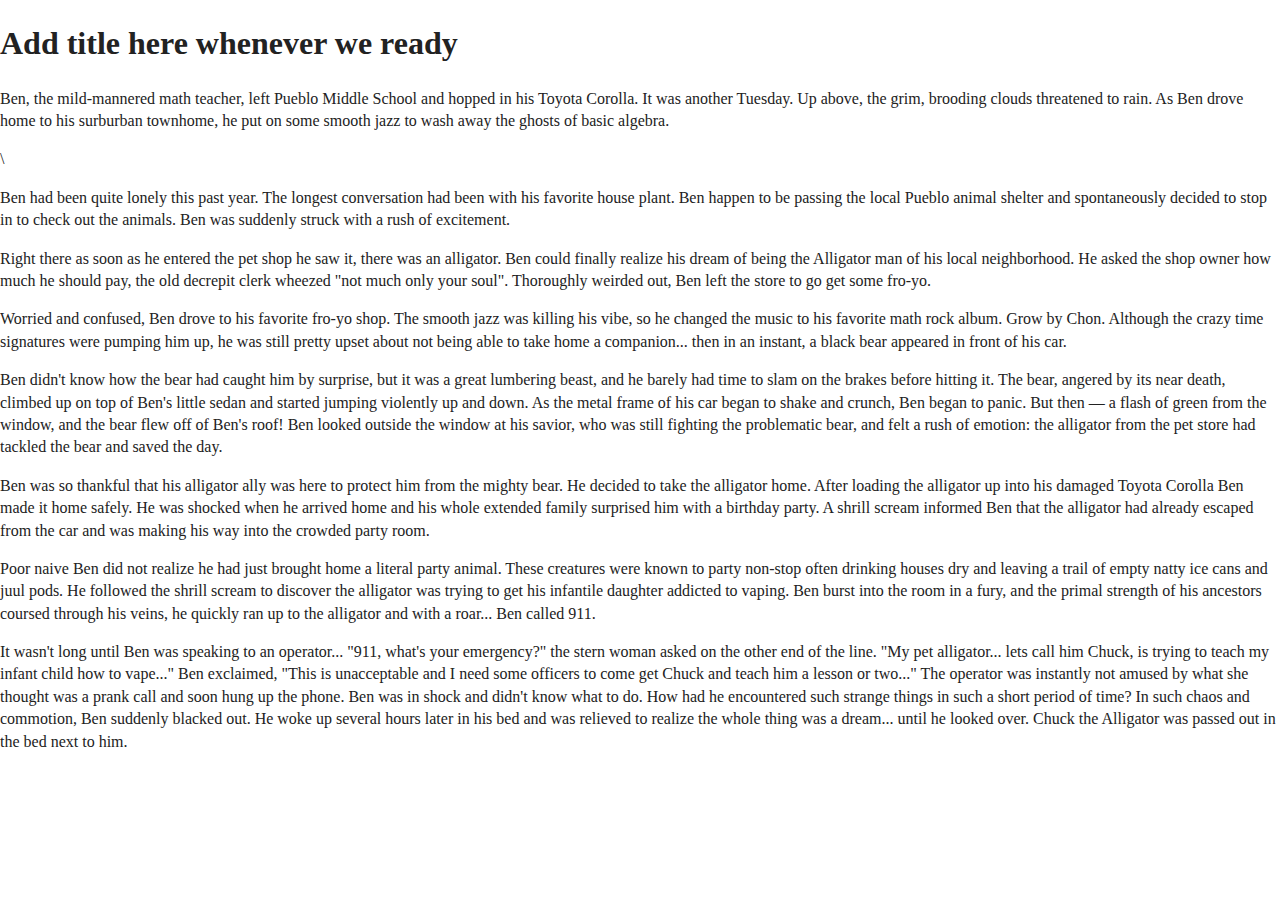
==== index.html @ f04d658f "Megan second paragraph & humans.txt" ====
<!doctype html>
<html class="no-js" lang="">

<head>
  <meta charset="utf-8">
  <meta http-equiv="x-ua-compatible" content="ie=edge">
  <title></title>
  <meta name="description" content="">
  <meta name="viewport" content="width=device-width, initial-scale=1, shrink-to-fit=no">

  <link rel="manifest" href="site.webmanifest">
  <link rel="apple-touch-icon" href="icon.png">
  <!-- Place favicon.ico in the root directory -->

  <link rel="stylesheet" href="css/normalize.css">
  <link rel="stylesheet" href="css/main.css">
</head>

<body>
  <!--[if lte IE 9]>
    <p class="browserupgrade">You are using an <strong>outdated</strong> browser. Please <a href="https://browsehappy.com/">upgrade your browser</a> to improve your experience and security.</p>
  <![endif]-->

  <!-- Add your site or application content here -->
<header>
  <h1>Add title here whenever we ready</h1>
</header>
<main>
  <!-- Nate Paragraph 1 -->
  <p>
    Ben, the mild-mannered math teacher, left Pueblo Middle School and hopped in his Toyota Corolla. It was another Tuesday. Up above, the grim, brooding clouds threatened to rain. As Ben drove home to his surburban townhome, he put on some smooth jazz to wash away the ghosts of basic algebra.
  </p>\
  <!-- Jen Paragraph 1 -->
  <p>
    Ben had been quite lonely this past year. The longest conversation had been with his favorite house plant. Ben happen to be passing the local Pueblo animal shelter and spontaneously decided to stop in to check out the animals. Ben was suddenly struck with a rush of excitement.
  </p>
  <!-- Phil Paragraph 1 -->
  <p>
    Right there as soon as he entered the pet shop he saw it, there was an alligator. Ben could finally realize his dream of being the Alligator man of his local neighborhood. He asked the shop owner how much he should pay, the old decrepit clerk wheezed "not much only your soul". Thoroughly weirded out, Ben left the store to go get some fro-yo.
  </p>
  <!-- Megan Paragraph 1 -->
  <p>
    Worried and confused, Ben drove to his favorite fro-yo shop. The smooth jazz was killing his vibe, so he changed the music to his favorite math rock album. Grow by Chon. Although the crazy time signatures were pumping him up, he was still pretty upset about not being able to take home a companion... then in an instant, a black bear appeared in front of his car.
  </p>
  <!-- Nate Paragraph 2 -->
  <p>
    Ben didn't know how the bear had caught him by surprise, but it was a great lumbering beast, and he barely had time to slam on the brakes before hitting it. The bear, angered by its near death, climbed up on top of Ben's little sedan and started jumping violently up and down. As the metal frame of his car began to shake and crunch, Ben began to panic. But then — a flash of green from the window, and the bear flew off of Ben's roof! Ben looked outside the window at his savior, who was still fighting the problematic bear, and felt a rush of emotion: the alligator from the pet store had tackled the bear and saved the day.
  </p>
  <!-- Jen Paragraph 2 -->
  <p>
    Ben was so thankful that his alligator ally was here to protect him from the mighty bear. He decided to take the alligator home. After loading the alligator up into his damaged Toyota Corolla Ben made it home safely. He was shocked when he arrived home and his whole extended family surprised him with a birthday party. A shrill scream informed Ben that the alligator had already escaped from the car and was making his way into the crowded party room.   
  </p>
  <!-- Phil Paragraph 2 -->
  <p>
    Poor naive Ben did not realize he had just brought home a literal party animal. These creatures were known to party non-stop often drinking houses dry and leaving a trail of empty natty ice cans and juul pods. He followed the shrill scream to discover the alligator was trying to get his infantile daughter addicted to vaping. Ben burst into the room in a fury, and the primal strength of his ancestors coursed through his veins, he quickly ran up to the alligator and with a roar... Ben called 911.
  </p>
  <!-- Megan Paragraph 2 -->
 <p>
   It wasn't long until Ben was speaking to an operator... "911, what's your emergency?" the stern woman asked on the other end of the line. "My pet alligator... lets call him Chuck, is trying to teach my infant child how to vape..." Ben exclaimed, "This is unacceptable and I need some officers to come get Chuck and teach him a lesson or two..." The operator was instantly not amused by what she thought was a prank call and soon hung up the phone. Ben was in shock and didn't know what to do. How had he encountered such strange things in such a short period of time? In such chaos and commotion, Ben suddenly blacked out. He woke up several hours later in his bed and was relieved to realize the whole thing was a dream... until he looked over. Chuck the Alligator was passed out in the bed next to him.
 </p>

</main>
  <script src="js/vendor/modernizr-3.6.0.min.js"></script>
  <script src="https://code.jquery.com/jquery-3.3.1.min.js" integrity="sha256-FgpCb/KJQlLNfOu91ta32o/NMZxltwRo8QtmkMRdAu8=" crossorigin="anonymous"></script>
  <script>window.jQuery || document.write('<script src="js/vendor/jquery-3.3.1.min.js"><\/script>')</script>
  <script src="js/plugins.js"></script>
  <script src="js/main.js"></script>

  <!-- Google Analytics: change UA-XXXXX-Y to be your site's ID. -->
  <script>
    window.ga = function () { ga.q.push(arguments) }; ga.q = []; ga.l = +new Date;
    ga('create', 'UA-XXXXX-Y', 'auto'); ga('send', 'pageview')
  </script>
  <script src="https://www.google-analytics.com/analytics.js" async defer></script>
</body>

</html>
---- css/main.css ----
/*! HTML5 Boilerplate v6.1.0 | MIT License | https://html5boilerplate.com/ */

/*
 * What follows is the result of much research on cross-browser styling.
 * Credit left inline and big thanks to Nicolas Gallagher, Jonathan Neal,
 * Kroc Camen, and the H5BP dev community and team.
 */

/* ==========================================================================
   Base styles: opinionated defaults
   ========================================================================== */

html {
    color: #222;
    font-size: 1em;
    line-height: 1.4;
}

/*
 * Remove text-shadow in selection highlight:
 * https://twitter.com/miketaylr/status/12228805301
 *
 * Vendor-prefixed and regular ::selection selectors cannot be combined:
 * https://stackoverflow.com/a/16982510/7133471
 *
 * Customize the background color to match your design.
 */

::-moz-selection {
    background: #b3d4fc;
    text-shadow: none;
}

::selection {
    background: #b3d4fc;
    text-shadow: none;
}

/*
 * A better looking default horizontal rule
 */

hr {
    display: block;
    height: 1px;
    border: 0;
    border-top: 1px solid #ccc;
    margin: 1em 0;
    padding: 0;
}

/*
 * Remove the gap between audio, canvas, iframes,
 * images, videos and the bottom of their containers:
 * https://github.com/h5bp/html5-boilerplate/issues/440
 */

audio,
canvas,
iframe,
img,
svg,
video {
    vertical-align: middle;
}

/*
 * Remove default fieldset styles.
 */

fieldset {
    border: 0;
    margin: 0;
    padding: 0;
}

/*
 * Allow only vertical resizing of textareas.
 */

textarea {
    resize: vertical;
}

/* ==========================================================================
   Browser Upgrade Prompt
   ========================================================================== */

.browserupgrade {
    margin: 0.2em 0;
    background: #ccc;
    color: #000;
    padding: 0.2em 0;
}

/* ==========================================================================
   Author's custom styles
   ========================================================================== */

















/* ==========================================================================
   Helper classes
   ========================================================================== */

/*
 * Hide visually and from screen readers
 */

.hidden {
    display: none !important;
}

/*
 * Hide only visually, but have it available for screen readers:
 * https://snook.ca/archives/html_and_css/hiding-content-for-accessibility
 *
 * 1. For long content, line feeds are not interpreted as spaces and small width
 *    causes content to wrap 1 word per line:
 *    https://medium.com/@jessebeach/beware-smushed-off-screen-accessible-text-5952a4c2cbfe
 */

.visuallyhidden {
    border: 0;
    clip: rect(0 0 0 0);
    height: 1px;
    margin: -1px;
    overflow: hidden;
    padding: 0;
    position: absolute;
    width: 1px;
    white-space: nowrap; /* 1 */
}

/*
 * Extends the .visuallyhidden class to allow the element
 * to be focusable when navigated to via the keyboard:
 * https://www.drupal.org/node/897638
 */

.visuallyhidden.focusable:active,
.visuallyhidden.focusable:focus {
    clip: auto;
    height: auto;
    margin: 0;
    overflow: visible;
    position: static;
    width: auto;
    white-space: inherit;
}

/*
 * Hide visually and from screen readers, but maintain layout
 */

.invisible {
    visibility: hidden;
}

/*
 * Clearfix: contain floats
 *
 * For modern browsers
 * 1. The space content is one way to avoid an Opera bug when the
 *    `contenteditable` attribute is included anywhere else in the document.
 *    Otherwise it causes space to appear at the top and bottom of elements
 *    that receive the `clearfix` class.
 * 2. The use of `table` rather than `block` is only necessary if using
 *    `:before` to contain the top-margins of child elements.
 */

.clearfix:before,
.clearfix:after {
    content: " "; /* 1 */
    display: table; /* 2 */
}

.clearfix:after {
    clear: both;
}

/* ==========================================================================
   EXAMPLE Media Queries for Responsive Design.
   These examples override the primary ('mobile first') styles.
   Modify as content requires.
   ========================================================================== */

@media only screen and (min-width: 35em) {
    /* Style adjustments for viewports that meet the condition */
}

@media print,
       (-webkit-min-device-pixel-ratio: 1.25),
       (min-resolution: 1.25dppx),
       (min-resolution: 120dpi) {
    /* Style adjustments for high resolution devices */
}

/* ==========================================================================
   Print styles.
   Inlined to avoid the additional HTTP request:
   https://www.phpied.com/delay-loading-your-print-css/
   ========================================================================== */

@media print {
    *,
    *:before,
    *:after {
        background: transparent !important;
        color: #000 !important; /* Black prints faster */
        -webkit-box-shadow: none !important;
        box-shadow: none !important;
        text-shadow: none !important;
    }

    a,
    a:visited {
        text-decoration: underline;
    }

    a[href]:after {
        content: " (" attr(href) ")";
    }

    abbr[title]:after {
        content: " (" attr(title) ")";
    }

    /*
     * Don't show links that are fragment identifiers,
     * or use the `javascript:` pseudo protocol
     */

    a[href^="#"]:after,
    a[href^="javascript:"]:after {
        content: "";
    }

    pre {
        white-space: pre-wrap !important;
    }
    pre,
    blockquote {
        border: 1px solid #999;
        page-break-inside: avoid;
    }

    /*
     * Printing Tables:
     * http://css-discuss.incutio.com/wiki/Printing_Tables
     */

    thead {
        display: table-header-group;
    }

    tr,
    img {
        page-break-inside: avoid;
    }

    p,
    h2,
    h3 {
        orphans: 3;
        widows: 3;
    }

    h2,
    h3 {
        page-break-after: avoid;
    }
}
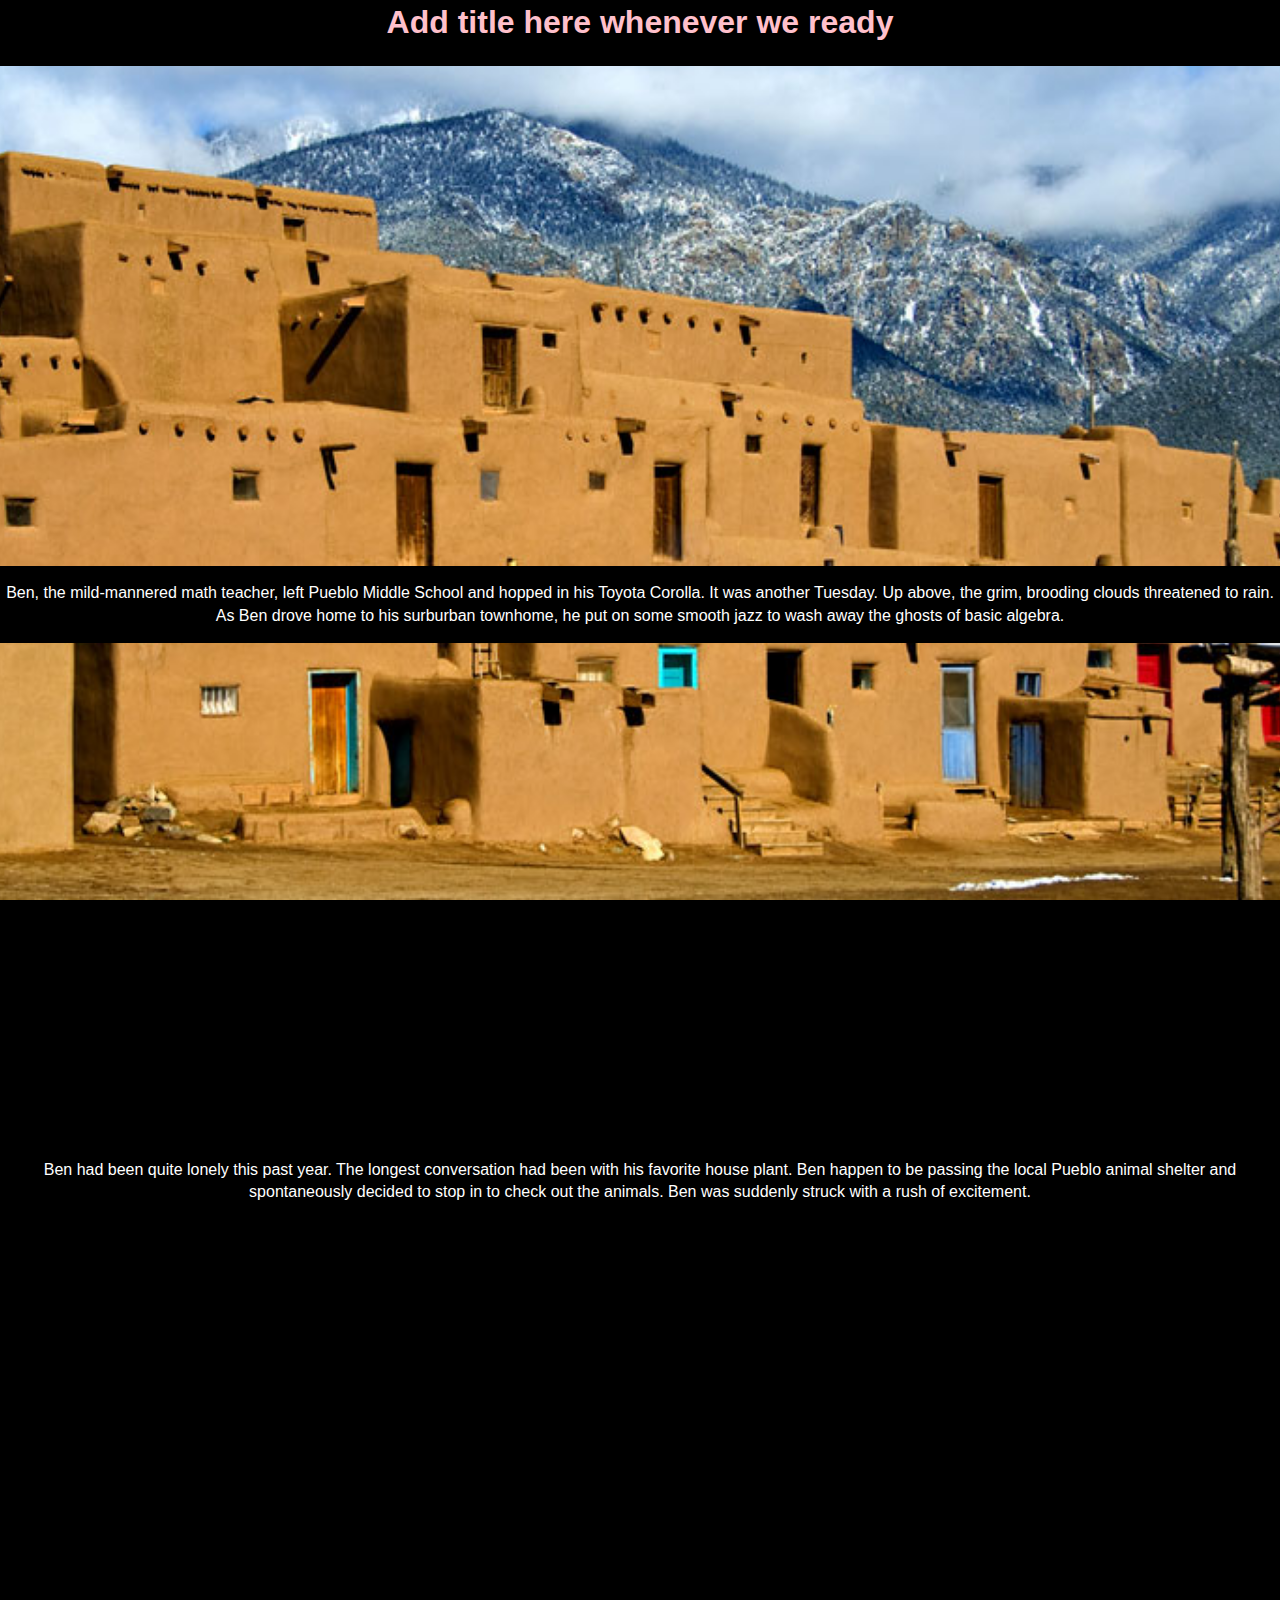
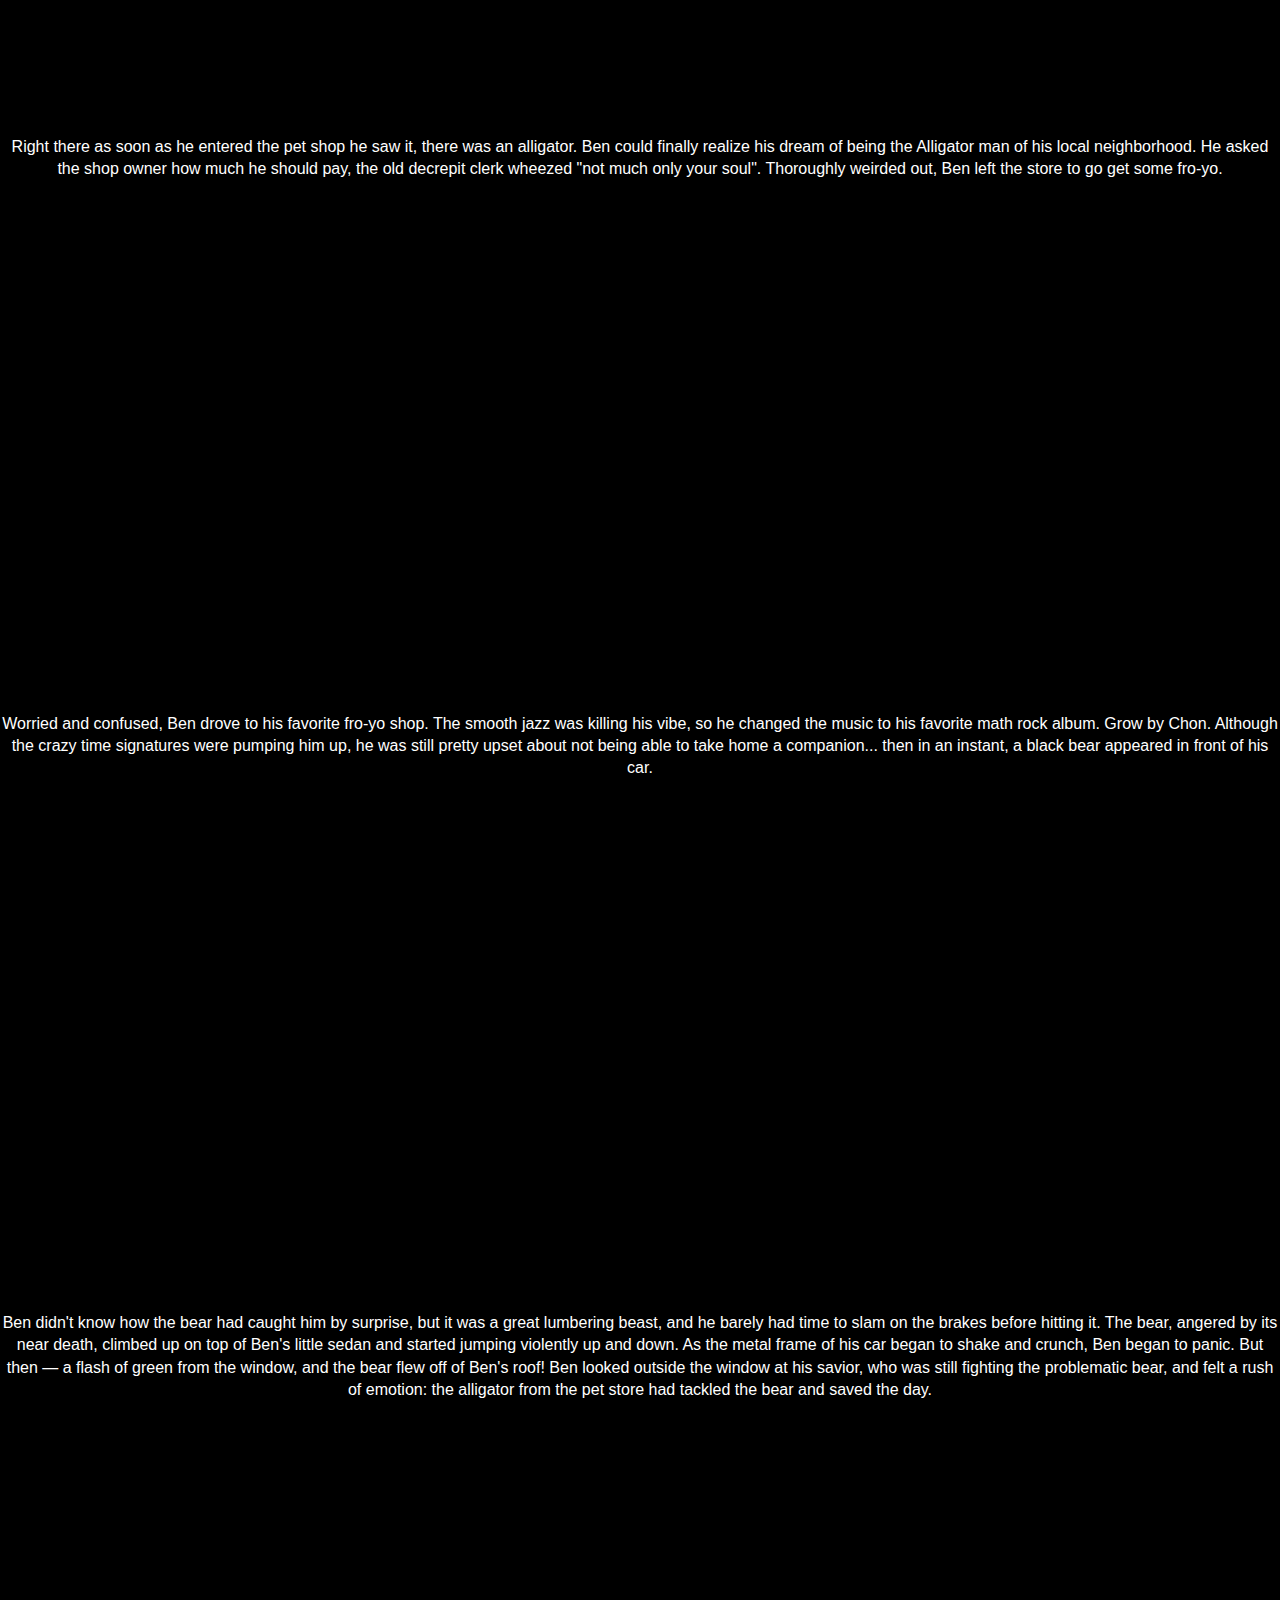
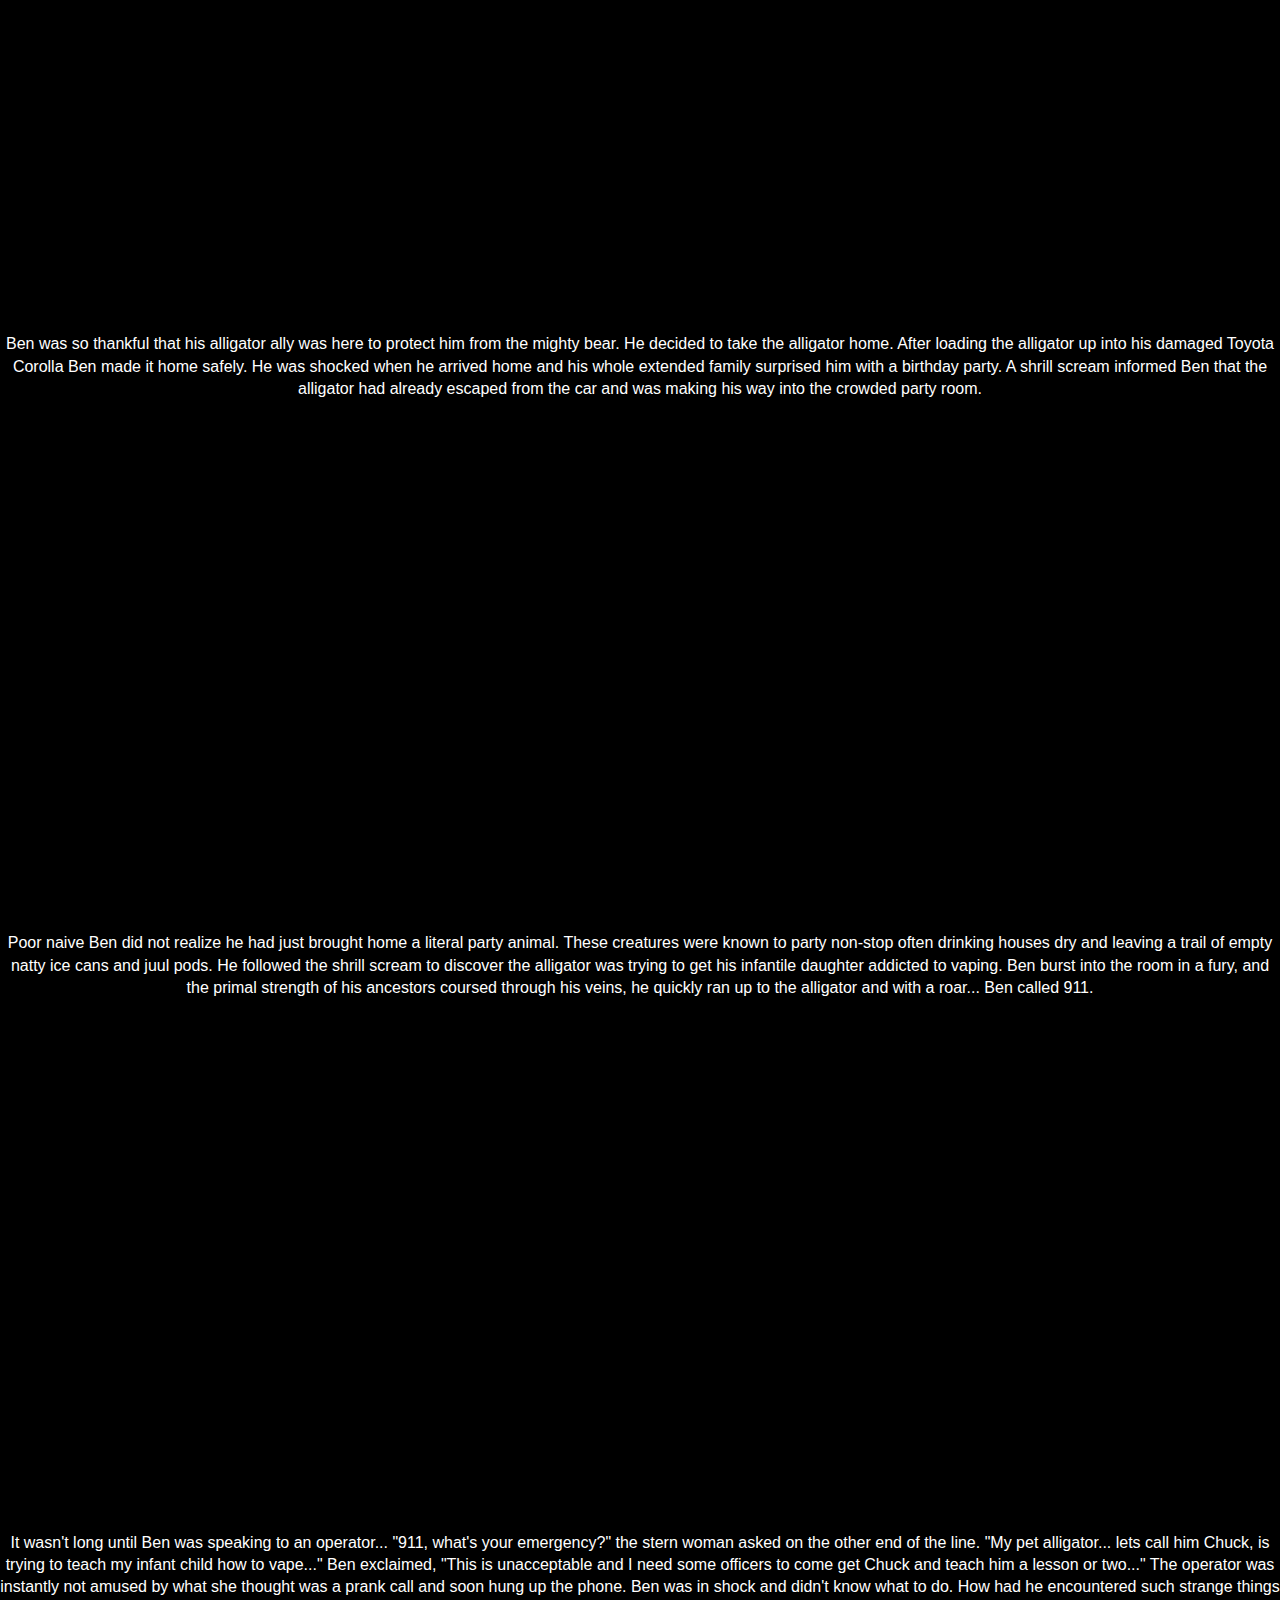
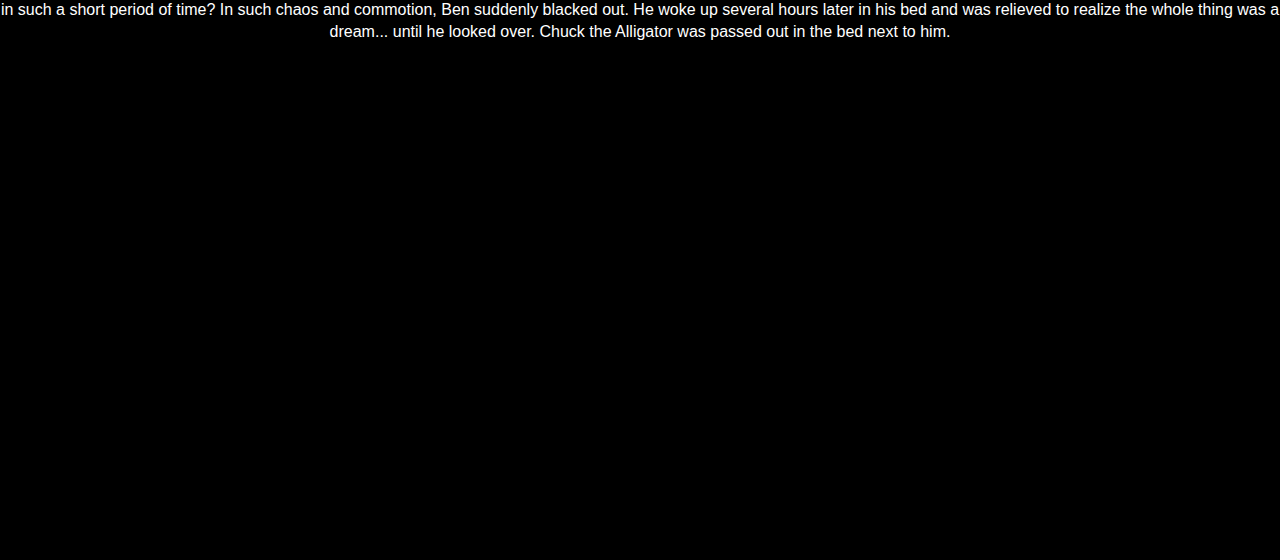
==== commit 589501c8: "Add CSS and Parallax" ====
--- a/index.html
+++ b/index.html
@@ -12,8 +12,11 @@
   <link rel="apple-touch-icon" href="icon.png">
   <!-- Place favicon.ico in the root directory -->
 
+<!-- style sheets -->
   <link rel="stylesheet" href="css/normalize.css">
   <link rel="stylesheet" href="css/main.css">
+  <link rel="stylesheet" href="css/mainstyle.css">
+
 </head>
 
 <body>
@@ -23,41 +26,59 @@
 
   <!-- Add your site or application content here -->
 <header>
-  <h1>Add title here whenever we ready</h1>
+  <h1 id= "title">Add title here whenever we ready</h1>
 </header>
 <main>
+  <section class= "parallax" id="parallax1"></section>
+
   <!-- Nate Paragraph 1 -->
   <p>
     Ben, the mild-mannered math teacher, left Pueblo Middle School and hopped in his Toyota Corolla. It was another Tuesday. Up above, the grim, brooding clouds threatened to rain. As Ben drove home to his surburban townhome, he put on some smooth jazz to wash away the ghosts of basic algebra.
-  </p>\
+  </p>
+  <section class= "parallax" id="parallax2"></section>
+
   <!-- Jen Paragraph 1 -->
   <p>
     Ben had been quite lonely this past year. The longest conversation had been with his favorite house plant. Ben happen to be passing the local Pueblo animal shelter and spontaneously decided to stop in to check out the animals. Ben was suddenly struck with a rush of excitement.
   </p>
+  <section class= "parallax" id="parallax3"></section>
+
   <!-- Phil Paragraph 1 -->
   <p>
     Right there as soon as he entered the pet shop he saw it, there was an alligator. Ben could finally realize his dream of being the Alligator man of his local neighborhood. He asked the shop owner how much he should pay, the old decrepit clerk wheezed "not much only your soul". Thoroughly weirded out, Ben left the store to go get some fro-yo.
   </p>
+  <section class= "parallax" id="parallax4"></section>
+
   <!-- Megan Paragraph 1 -->
   <p>
     Worried and confused, Ben drove to his favorite fro-yo shop. The smooth jazz was killing his vibe, so he changed the music to his favorite math rock album. Grow by Chon. Although the crazy time signatures were pumping him up, he was still pretty upset about not being able to take home a companion... then in an instant, a black bear appeared in front of his car.
   </p>
+  <section class= "parallax" id="parallax5"></section>
+
   <!-- Nate Paragraph 2 -->
   <p>
     Ben didn't know how the bear had caught him by surprise, but it was a great lumbering beast, and he barely had time to slam on the brakes before hitting it. The bear, angered by its near death, climbed up on top of Ben's little sedan and started jumping violently up and down. As the metal frame of his car began to shake and crunch, Ben began to panic. But then — a flash of green from the window, and the bear flew off of Ben's roof! Ben looked outside the window at his savior, who was still fighting the problematic bear, and felt a rush of emotion: the alligator from the pet store had tackled the bear and saved the day.
   </p>
+  <section class= "parallax" id="parallax6"></section>
+
   <!-- Jen Paragraph 2 -->
   <p>
     Ben was so thankful that his alligator ally was here to protect him from the mighty bear. He decided to take the alligator home. After loading the alligator up into his damaged Toyota Corolla Ben made it home safely. He was shocked when he arrived home and his whole extended family surprised him with a birthday party. A shrill scream informed Ben that the alligator had already escaped from the car and was making his way into the crowded party room.   
   </p>
+  <section class= "parallax" id="parallax7"></section>
+
   <!-- Phil Paragraph 2 -->
   <p>
     Poor naive Ben did not realize he had just brought home a literal party animal. These creatures were known to party non-stop often drinking houses dry and leaving a trail of empty natty ice cans and juul pods. He followed the shrill scream to discover the alligator was trying to get his infantile daughter addicted to vaping. Ben burst into the room in a fury, and the primal strength of his ancestors coursed through his veins, he quickly ran up to the alligator and with a roar... Ben called 911.
   </p>
-  <!-- Megan Paragraph 2 -->
+  <section class= "parallax" id="parallax8"></section>
+
+    <!-- Megan Paragraph 2 -->
  <p>
    It wasn't long until Ben was speaking to an operator... "911, what's your emergency?" the stern woman asked on the other end of the line. "My pet alligator... lets call him Chuck, is trying to teach my infant child how to vape..." Ben exclaimed, "This is unacceptable and I need some officers to come get Chuck and teach him a lesson or two..." The operator was instantly not amused by what she thought was a prank call and soon hung up the phone. Ben was in shock and didn't know what to do. How had he encountered such strange things in such a short period of time? In such chaos and commotion, Ben suddenly blacked out. He woke up several hours later in his bed and was relieved to realize the whole thing was a dream... until he looked over. Chuck the Alligator was passed out in the bed next to him.
  </p>
+  <section class= "parallax" id="parallax9"></section>
+
 
 </main>
   <script src="js/vendor/modernizr-3.6.0.min.js"></script>
--- a/css/mainstyle.css
+++ b/css/mainstyle.css
@@ -0,0 +1,69 @@
+body{ 
+background:black;
+color:white; 
+font-family: arial;
+}
+
+p{
+	text-align: center;
+}
+
+#title{
+	margin-top: 0%;
+	text-align: center;
+	color: pink;
+	font-family: arial;
+}
+.parallax{
+	background-attachment:fixed;
+	background-position: center;
+    background-repeat: no-repeat;
+    background-size: cover;
+    height: 500px; 
+
+}
+
+#parallax1{
+	background-image: url("../img/pueblo.jpg");
+	
+}
+
+#parallax2{
+	background-image: url('../img/pueblo.jpg');
+
+}
+
+#parallax3{
+	background-image: url("../img/p3.jpg");
+}
+
+#parallax4{
+	background-image: url("../img/pueblo.jpg");
+}
+
+#parallax5{
+	background-image: url("../img/pueblo.jpg");
+}
+
+#parallax6{
+	background-image: url("../img/pueblo.jpg");
+
+}
+#parallax7{
+	background-image: url("../img/p7.jpg");
+
+}
+#parallax8{
+	background-image: url("../img/pueblo.jpg");
+
+}
+#parallax9{
+	background-image: url("../img/pueblo.jpg");
+
+}
+
+
+/* 
+Parallax tutorial:
+https://www.w3schools.com/howto/howto_css_parallax.asp
+*/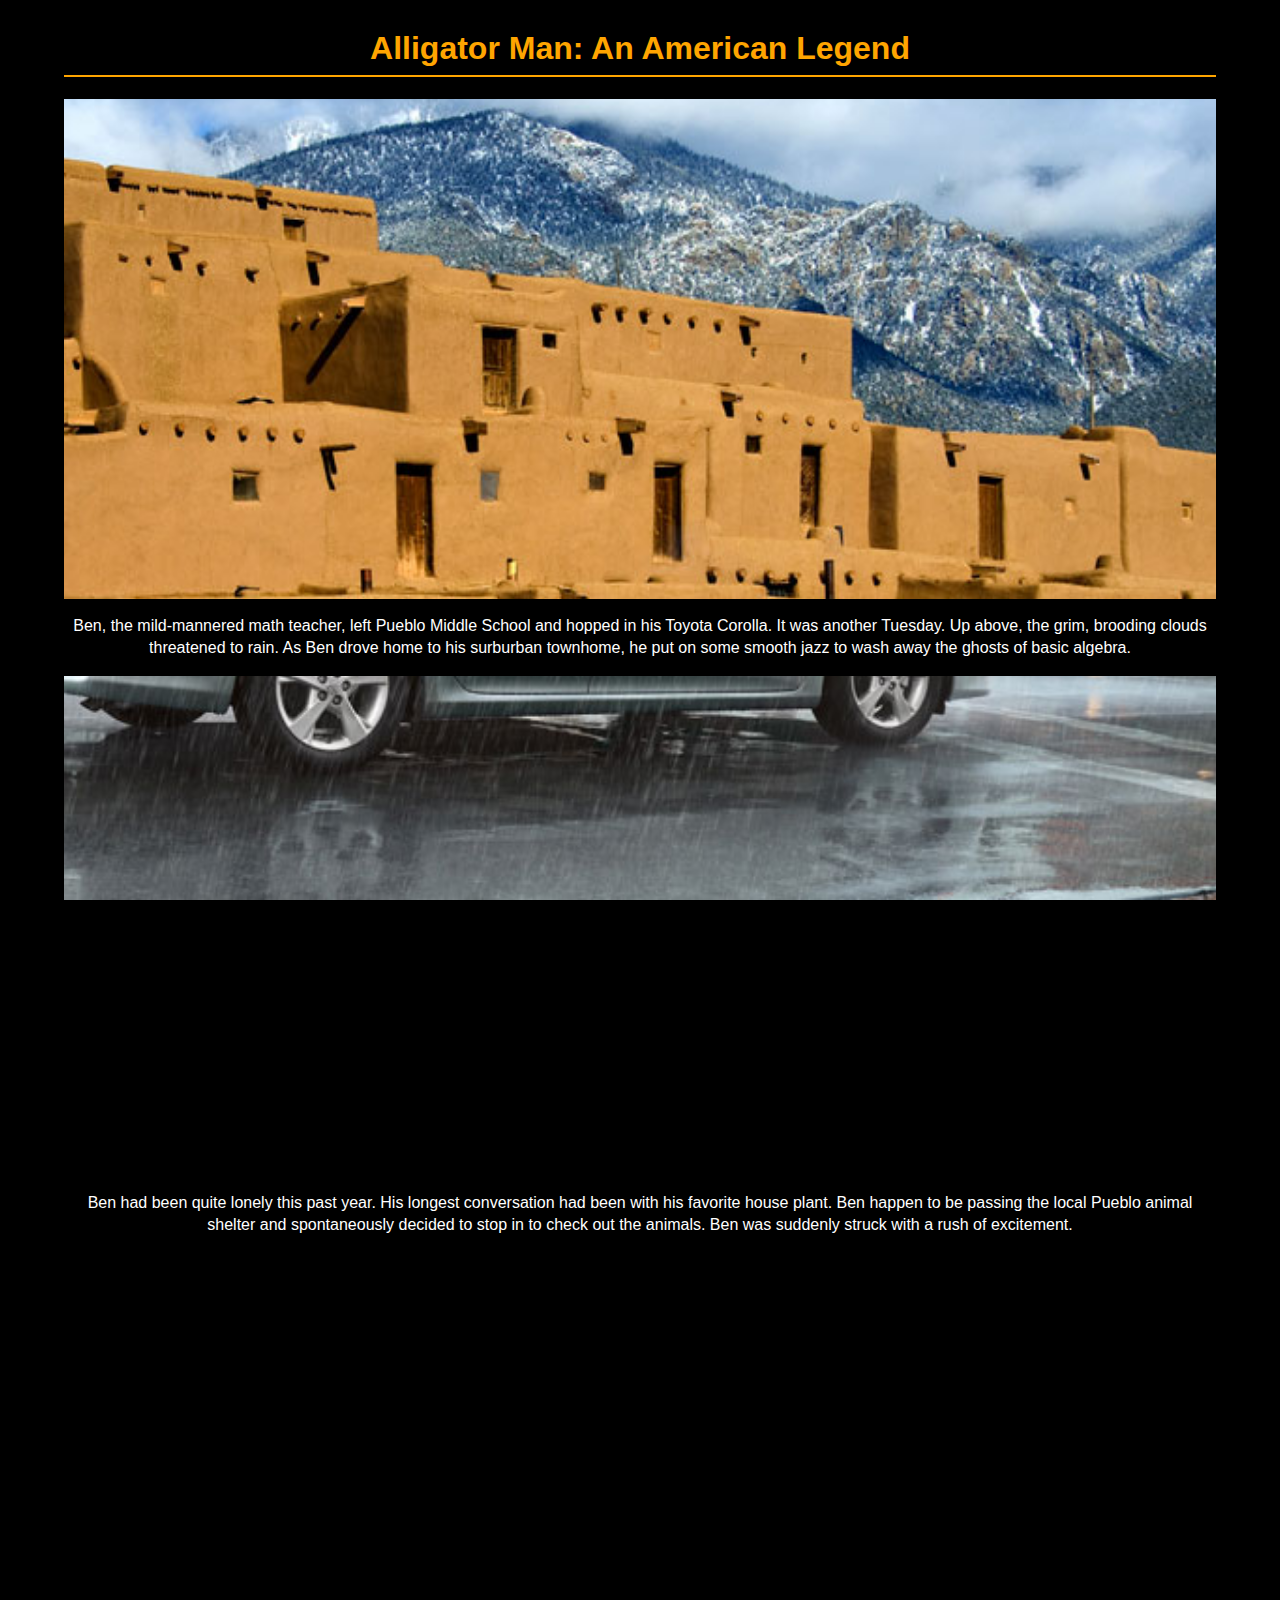
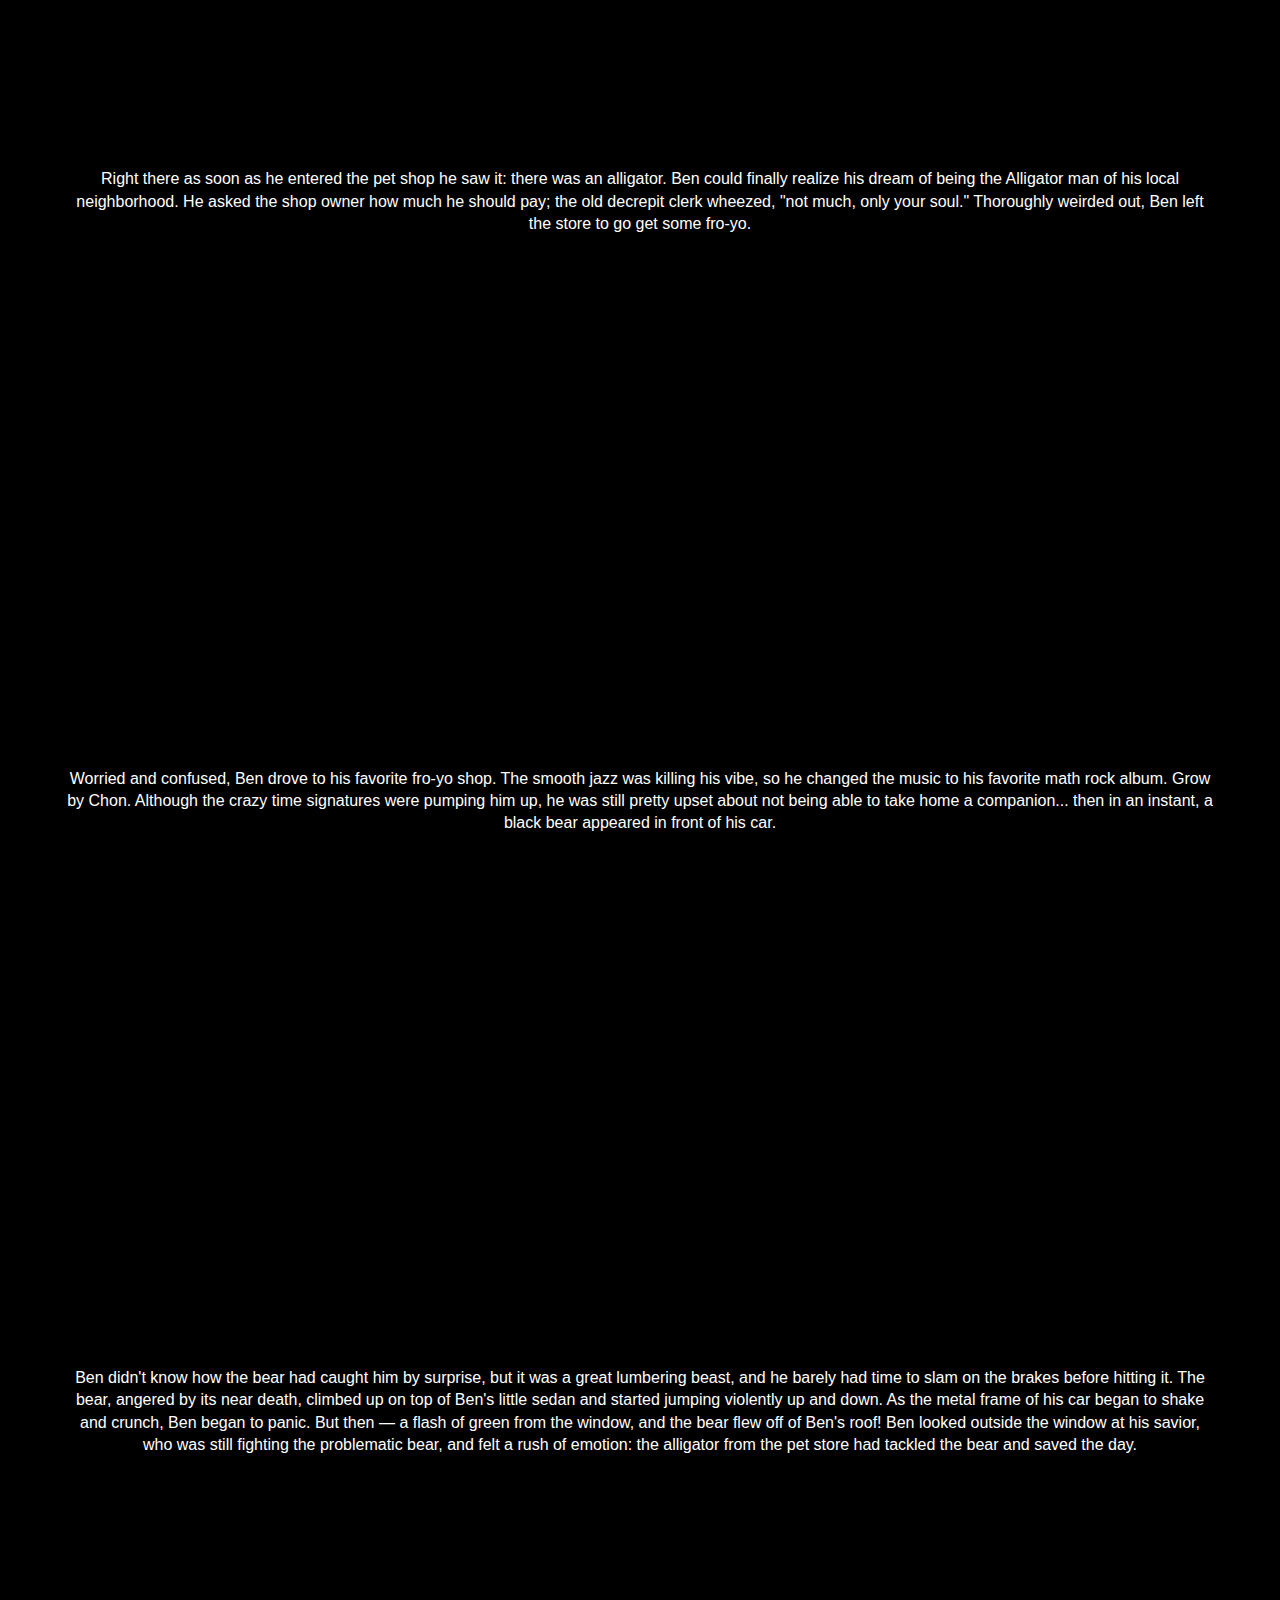
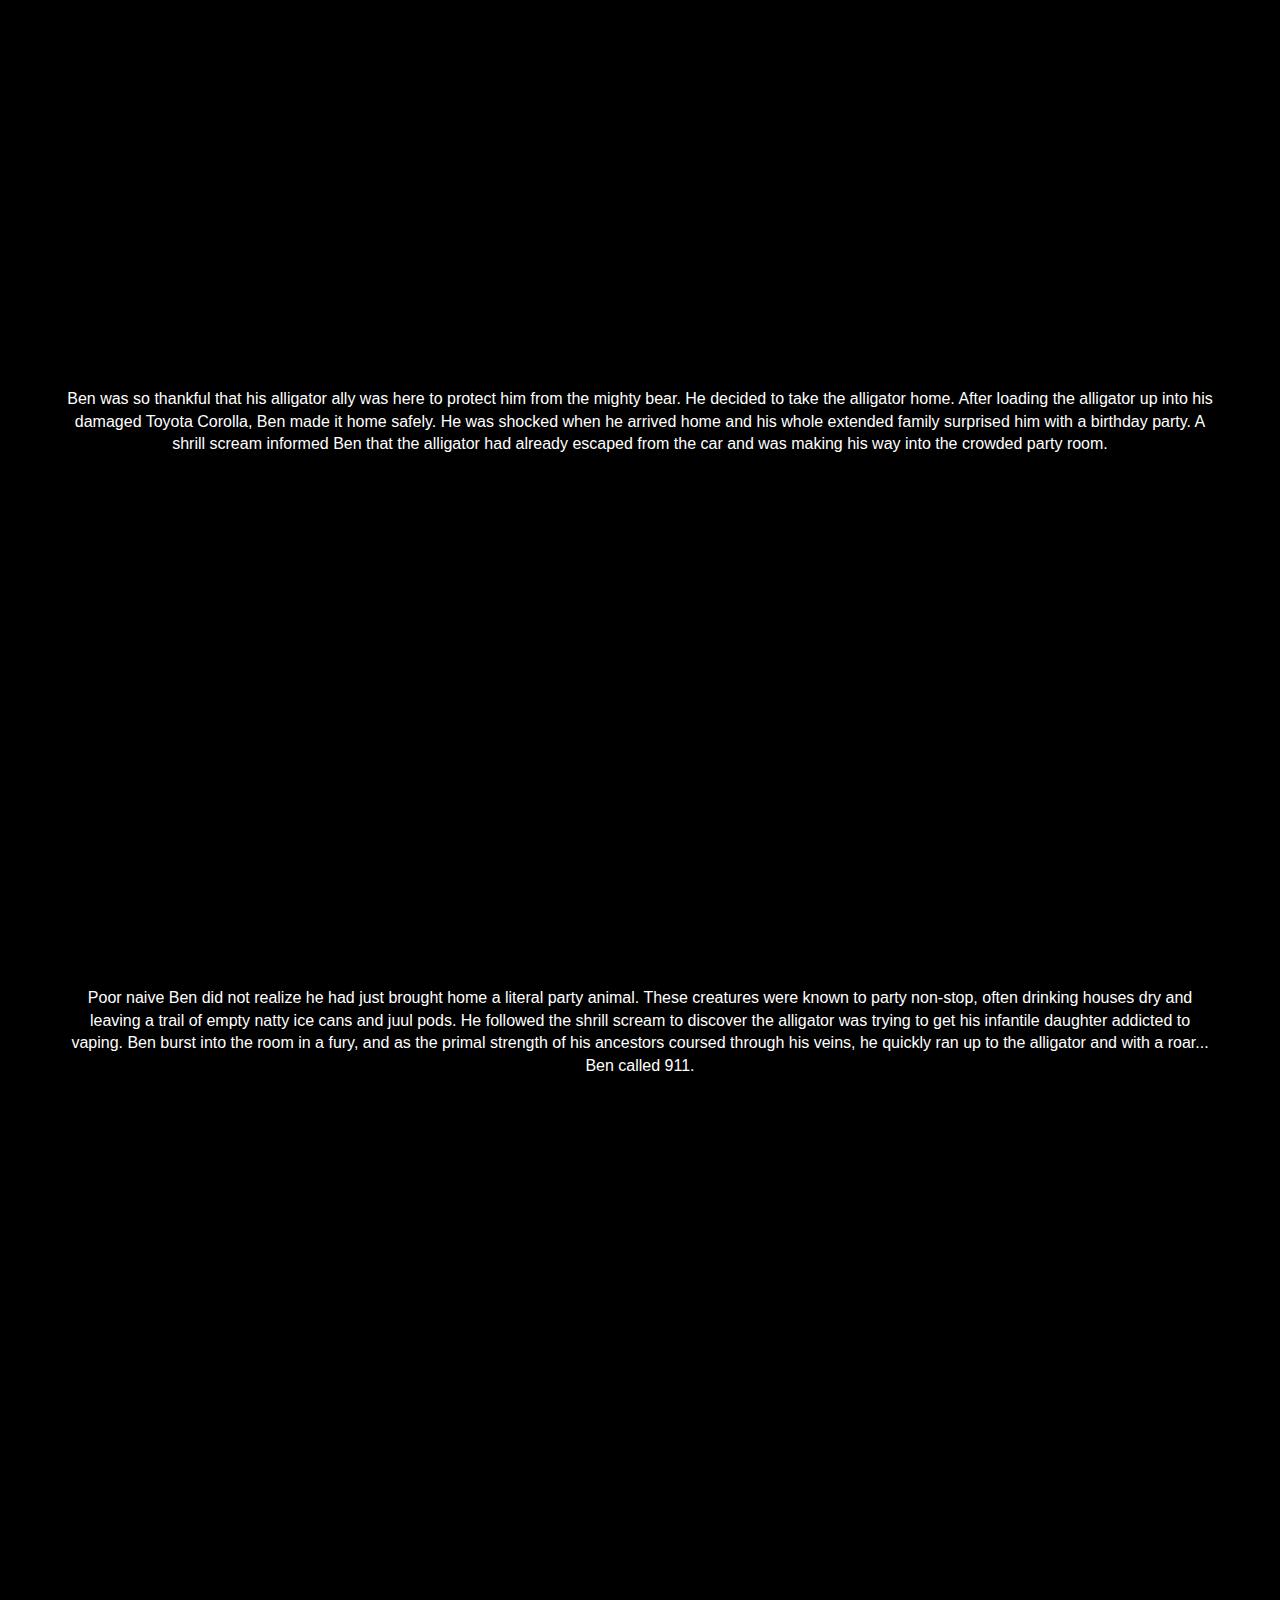
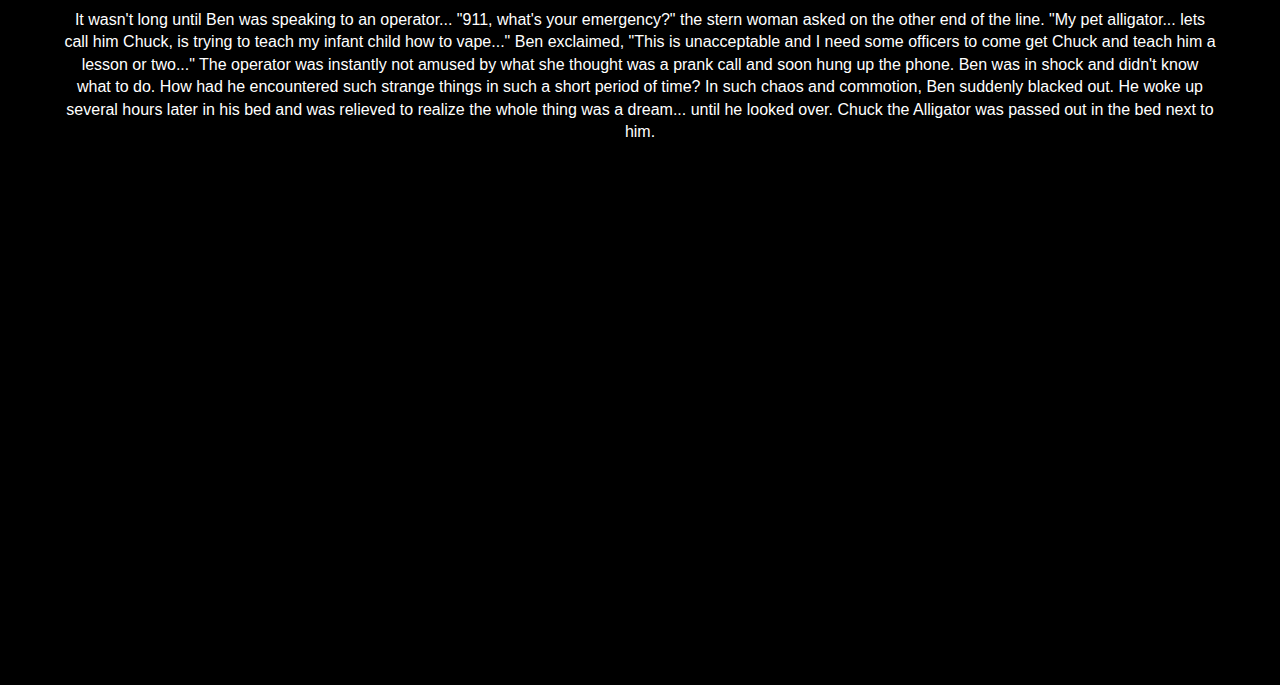
==== commit 3129cec7: "fixed some grammar, added title, modified css and added the rest of the images" ====
--- a/index.html
+++ b/index.html
@@ -26,7 +26,7 @@
 
   <!-- Add your site or application content here -->
 <header>
-  <h1 id= "title">Add title here whenever we ready</h1>
+  <h1 id= "title">Alligator Man: An American Legend</h1>
 </header>
 <main>
   <section class= "parallax" id="parallax1"></section>
@@ -39,13 +39,13 @@
 
   <!-- Jen Paragraph 1 -->
   <p>
-    Ben had been quite lonely this past year. The longest conversation had been with his favorite house plant. Ben happen to be passing the local Pueblo animal shelter and spontaneously decided to stop in to check out the animals. Ben was suddenly struck with a rush of excitement.
+    Ben had been quite lonely this past year. His longest conversation had been with his favorite house plant. Ben happen to be passing the local Pueblo animal shelter and spontaneously decided to stop in to check out the animals. Ben was suddenly struck with a rush of excitement.
   </p>
   <section class= "parallax" id="parallax3"></section>
 
   <!-- Phil Paragraph 1 -->
   <p>
-    Right there as soon as he entered the pet shop he saw it, there was an alligator. Ben could finally realize his dream of being the Alligator man of his local neighborhood. He asked the shop owner how much he should pay, the old decrepit clerk wheezed "not much only your soul". Thoroughly weirded out, Ben left the store to go get some fro-yo.
+    Right there as soon as he entered the pet shop he saw it: there was an alligator. Ben could finally realize his dream of being the Alligator man of his local neighborhood. He asked the shop owner how much he should pay; the old decrepit clerk wheezed, "not much, only your soul." Thoroughly weirded out, Ben left the store to go get some fro-yo.
   </p>
   <section class= "parallax" id="parallax4"></section>
 
@@ -63,13 +63,13 @@
 
   <!-- Jen Paragraph 2 -->
   <p>
-    Ben was so thankful that his alligator ally was here to protect him from the mighty bear. He decided to take the alligator home. After loading the alligator up into his damaged Toyota Corolla Ben made it home safely. He was shocked when he arrived home and his whole extended family surprised him with a birthday party. A shrill scream informed Ben that the alligator had already escaped from the car and was making his way into the crowded party room.   
+    Ben was so thankful that his alligator ally was here to protect him from the mighty bear. He decided to take the alligator home. After loading the alligator up into his damaged Toyota Corolla, Ben made it home safely. He was shocked when he arrived home and his whole extended family surprised him with a birthday party. A shrill scream informed Ben that the alligator had already escaped from the car and was making his way into the crowded party room.   
   </p>
   <section class= "parallax" id="parallax7"></section>
 
   <!-- Phil Paragraph 2 -->
   <p>
-    Poor naive Ben did not realize he had just brought home a literal party animal. These creatures were known to party non-stop often drinking houses dry and leaving a trail of empty natty ice cans and juul pods. He followed the shrill scream to discover the alligator was trying to get his infantile daughter addicted to vaping. Ben burst into the room in a fury, and the primal strength of his ancestors coursed through his veins, he quickly ran up to the alligator and with a roar... Ben called 911.
+    Poor naive Ben did not realize he had just brought home a literal party animal. These creatures were known to party non-stop, often drinking houses dry and leaving a trail of empty natty ice cans and juul pods. He followed the shrill scream to discover the alligator was trying to get his infantile daughter addicted to vaping. Ben burst into the room in a fury, and as the primal strength of his ancestors coursed through his veins, he quickly ran up to the alligator and with a roar... Ben called 911.
   </p>
   <section class= "parallax" id="parallax8"></section>
 
--- a/css/mainstyle.css
+++ b/css/mainstyle.css
@@ -2,6 +2,7 @@
 background:black;
 color:white; 
 font-family: arial;
+padding: 2% 5% 2% 5%;
 }
 
 p{
@@ -11,8 +12,10 @@
 #title{
 	margin-top: 0%;
 	text-align: center;
-	color: pink;
+	color: orange;
 	font-family: arial;
+	border-bottom: 2px solid orange;
+	padding-bottom: 5px;
 }
 .parallax{
 	background-attachment:fixed;
@@ -29,7 +32,7 @@
 }
 
 #parallax2{
-	background-image: url('../img/pueblo.jpg');
+	background-image: url('../img/toyota.jpg');
 
 }
 
@@ -38,15 +41,15 @@
 }
 
 #parallax4{
-	background-image: url("../img/pueblo.jpg");
+	background-image: url("../img/alligator.jpg");
 }
 
 #parallax5{
-	background-image: url("../img/pueblo.jpg");
+	background-image: url("../img/bear.jpg");
 }
 
 #parallax6{
-	background-image: url("../img/pueblo.jpg");
+	background-image: url("../img/alligator2.jpg");
 
 }
 #parallax7{
@@ -54,11 +57,11 @@
 
 }
 #parallax8{
-	background-image: url("../img/pueblo.jpg");
+	background-image: url("../img/juul.jpg");
 
 }
 #parallax9{
-	background-image: url("../img/pueblo.jpg");
+	background-image: url("../img/gator.jpg");
 
 }
 
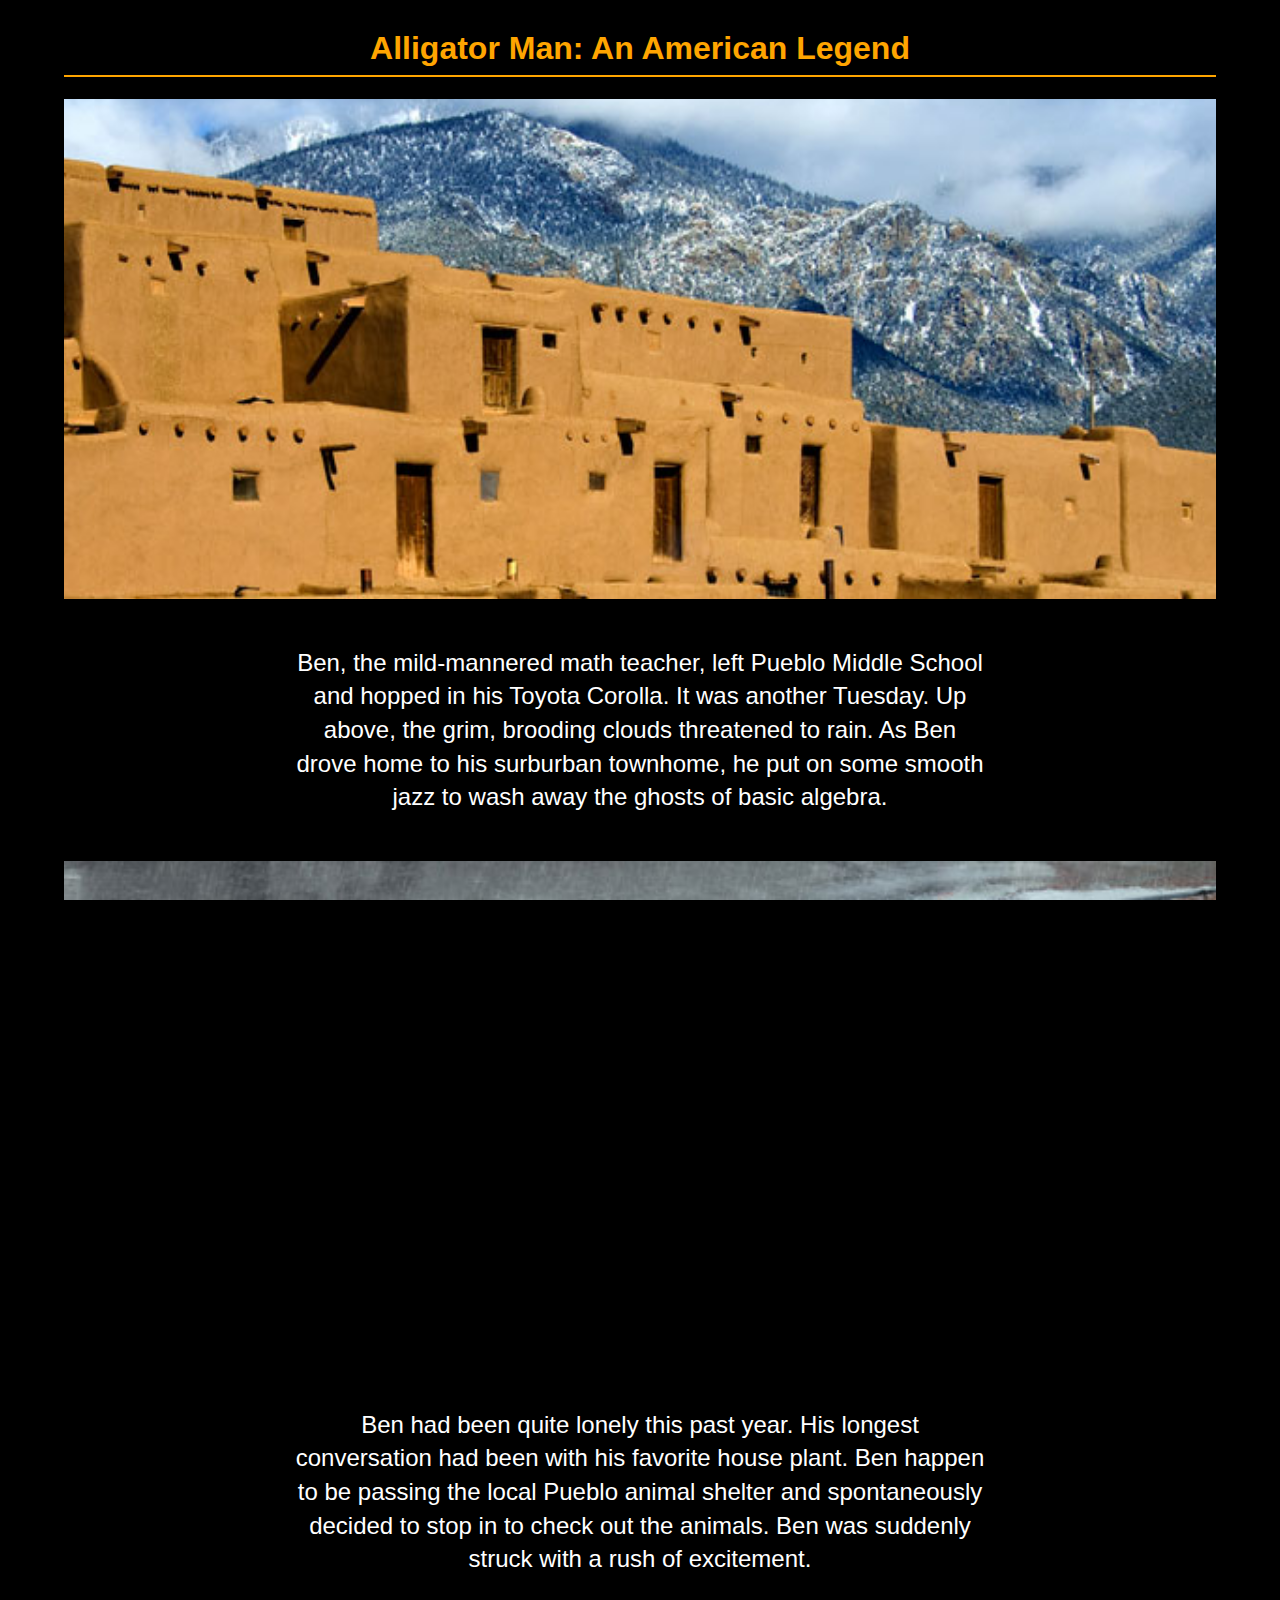
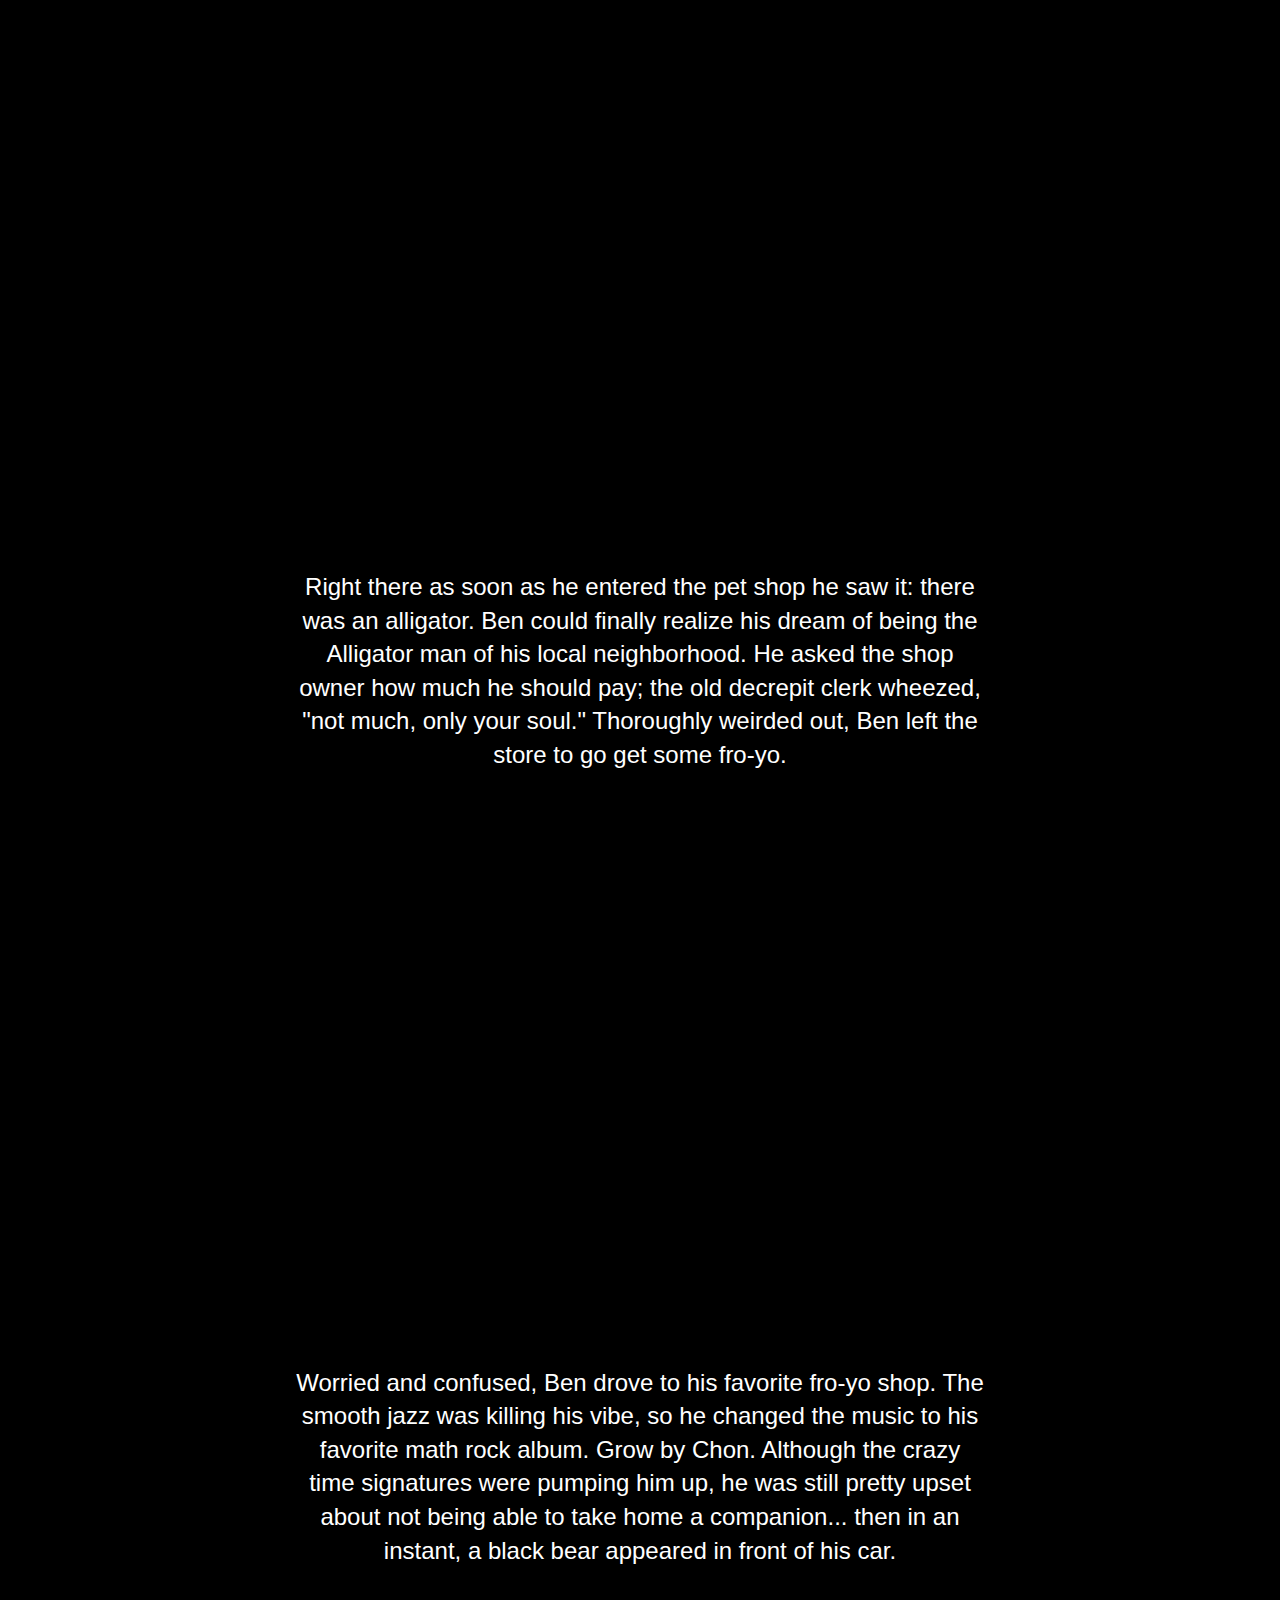
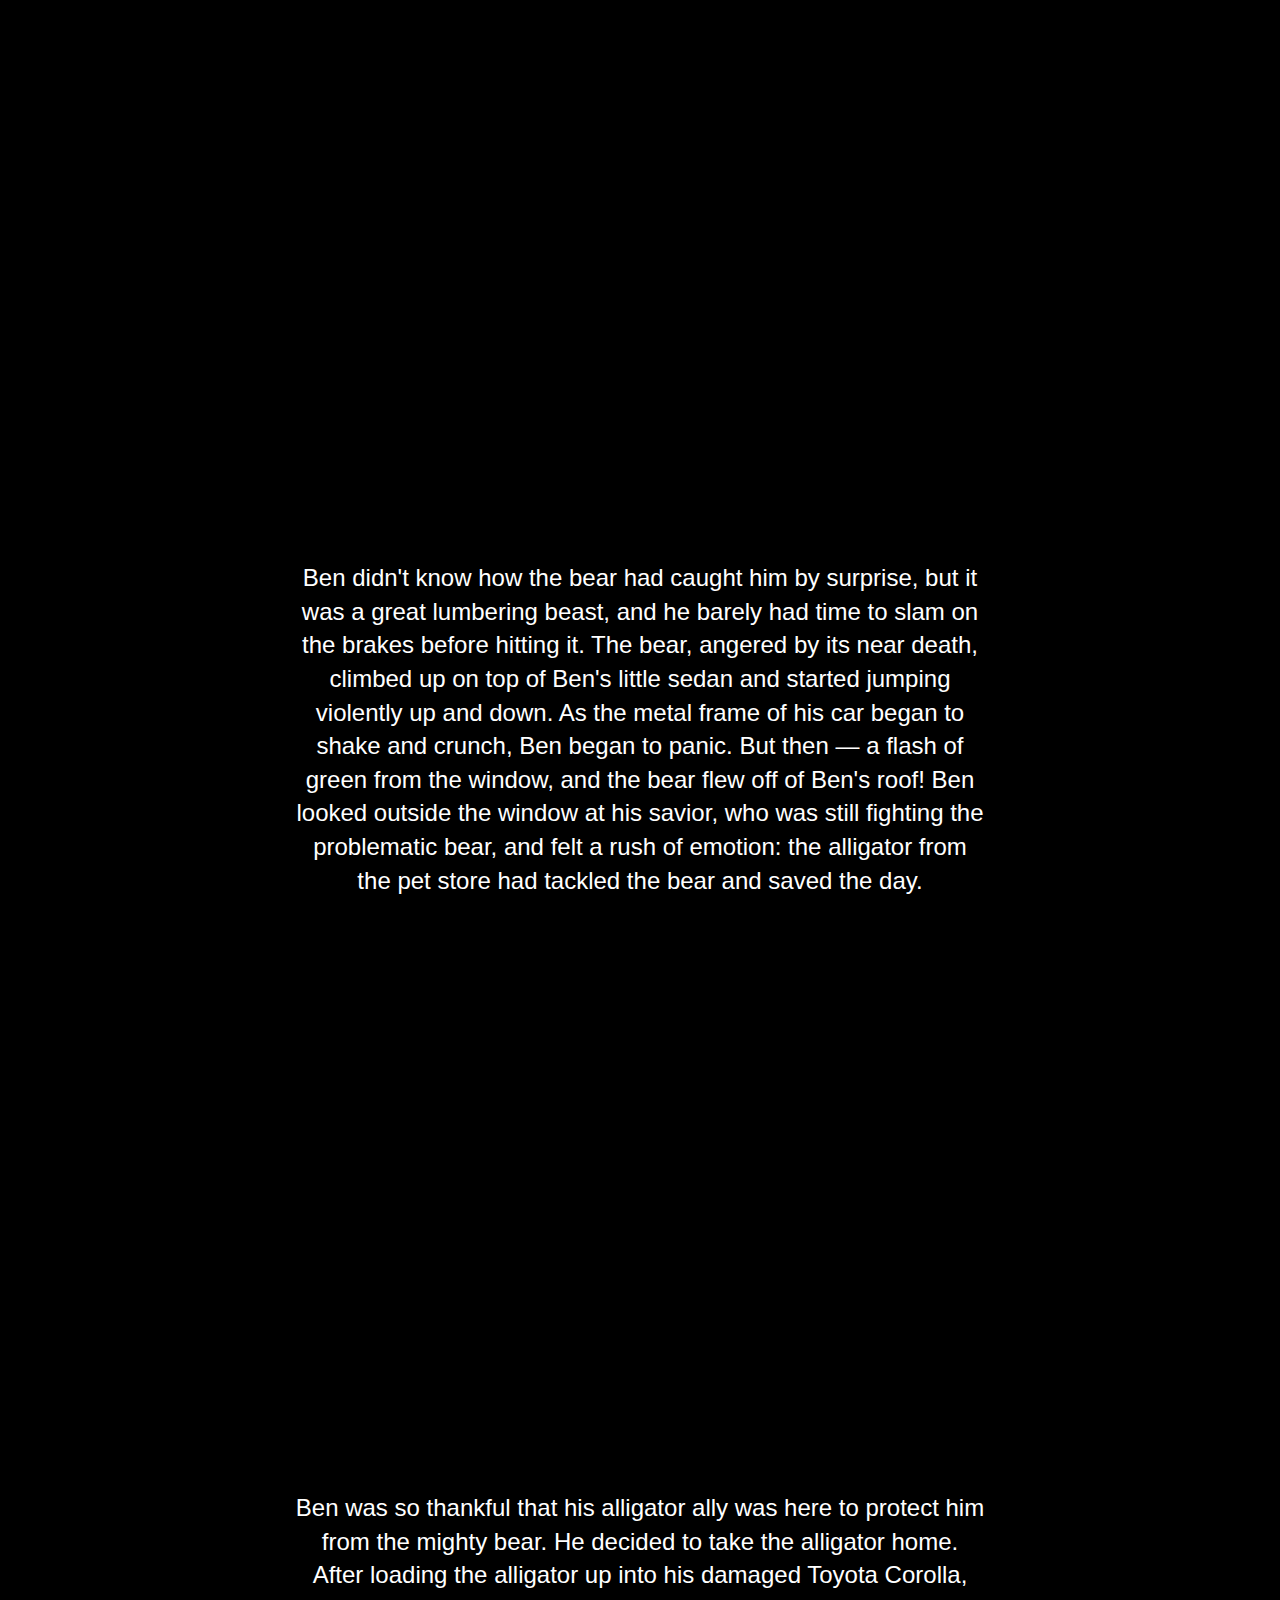
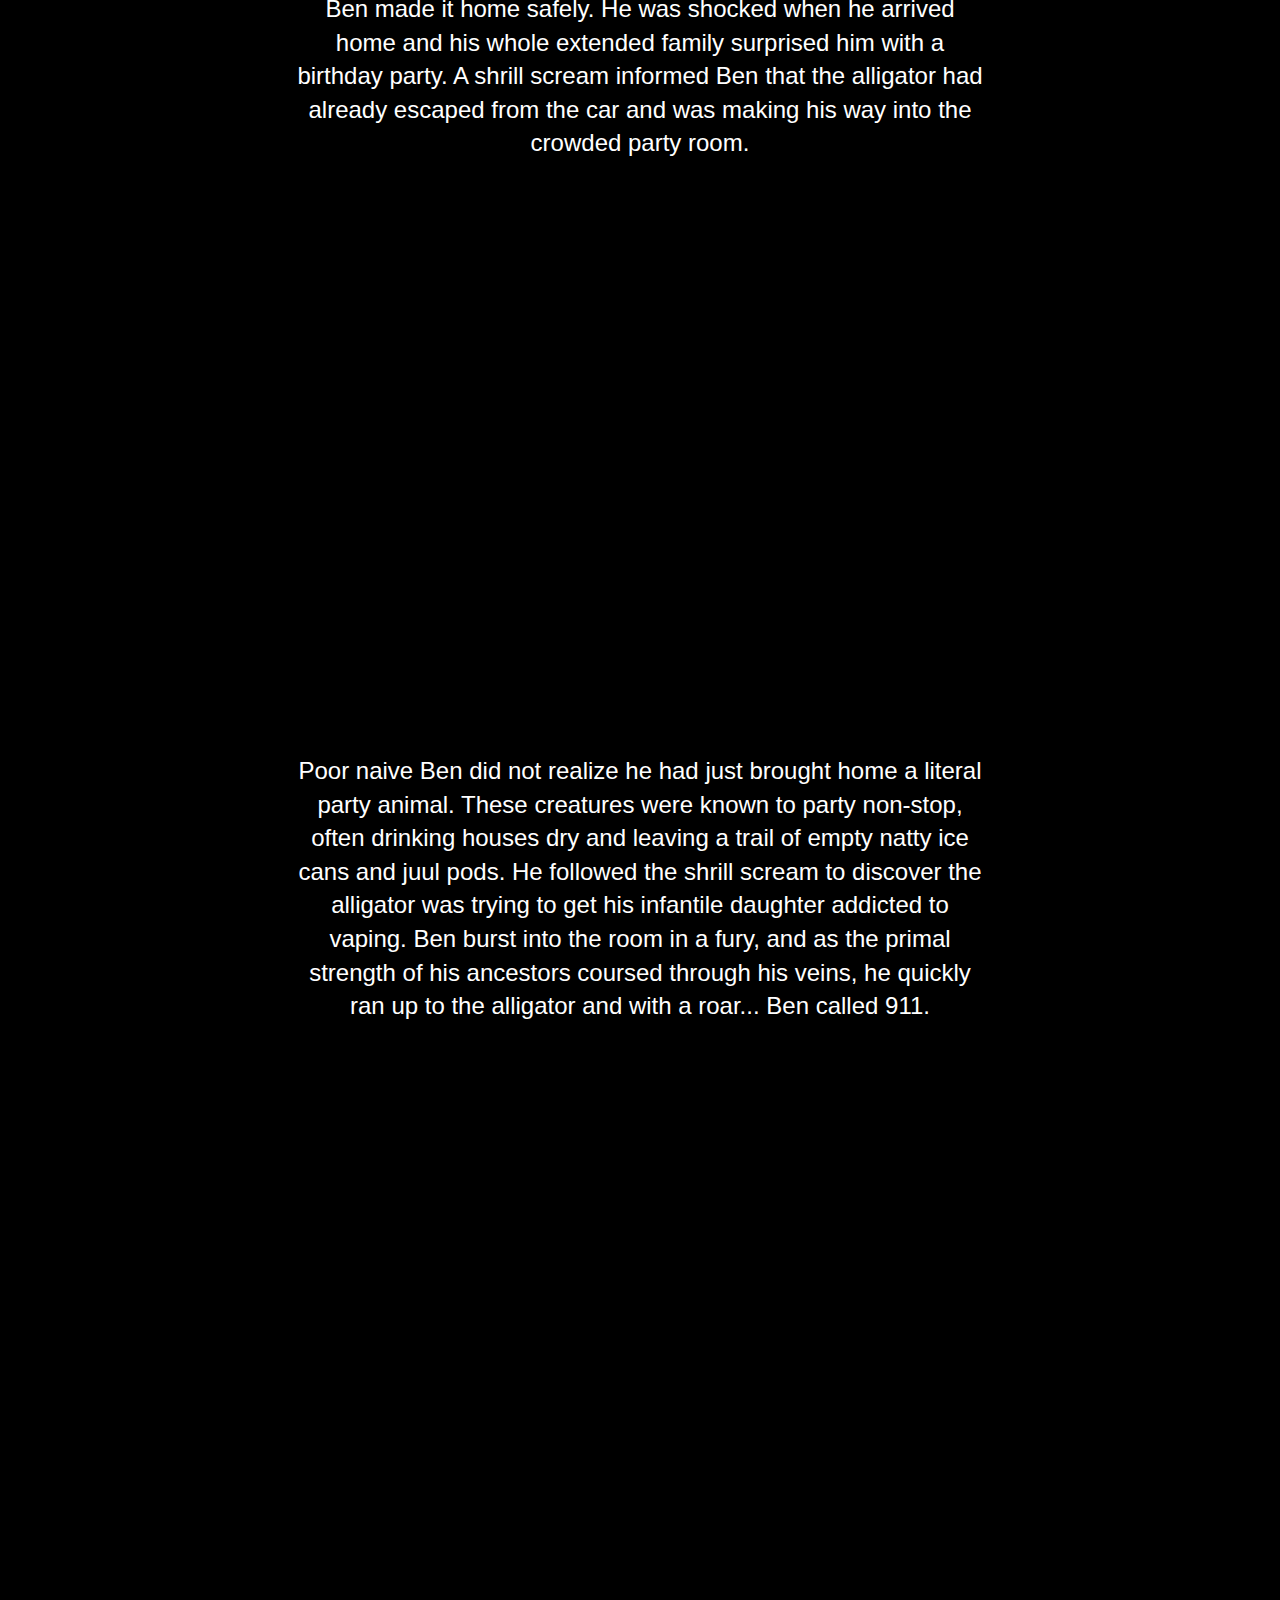
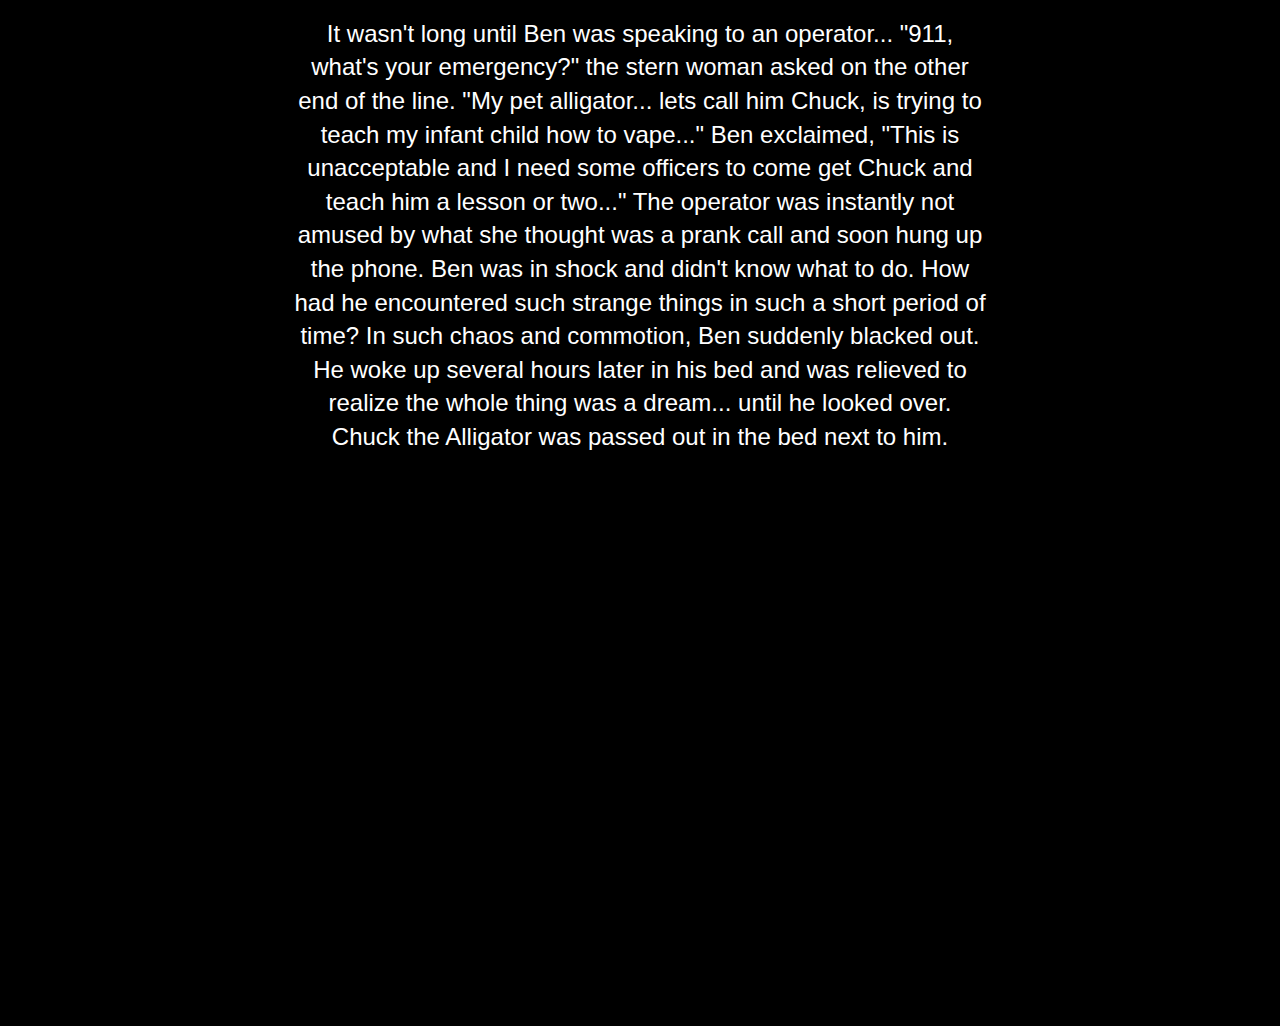
==== commit e593c9e2: "some changes made" ====
--- a/index.html
+++ b/index.html
@@ -4,7 +4,7 @@
 <head>
   <meta charset="utf-8">
   <meta http-equiv="x-ua-compatible" content="ie=edge">
-  <title></title>
+  <title>Alligater Man</title>
   <meta name="description" content="">
   <meta name="viewport" content="width=device-width, initial-scale=1, shrink-to-fit=no">
 
@@ -16,6 +16,11 @@
   <link rel="stylesheet" href="css/normalize.css">
   <link rel="stylesheet" href="css/main.css">
   <link rel="stylesheet" href="css/mainstyle.css">
+
+<!-- Tab icon -->
+  <link rel="icon" href="favicon.ico">
+  <link href="https://fonts.googleapis.com/css?family=Amatic+SC" rel="stylesheet">
+
 
 </head>
 
--- a/css/mainstyle.css
+++ b/css/mainstyle.css
@@ -64,7 +64,10 @@
 	background-image: url("../img/gator.jpg");
 
 }
-
+p{
+	padding: 2% 20% 2% 20%;
+	font-size: 150%;
+}
 
 /* 
 Parallax tutorial:
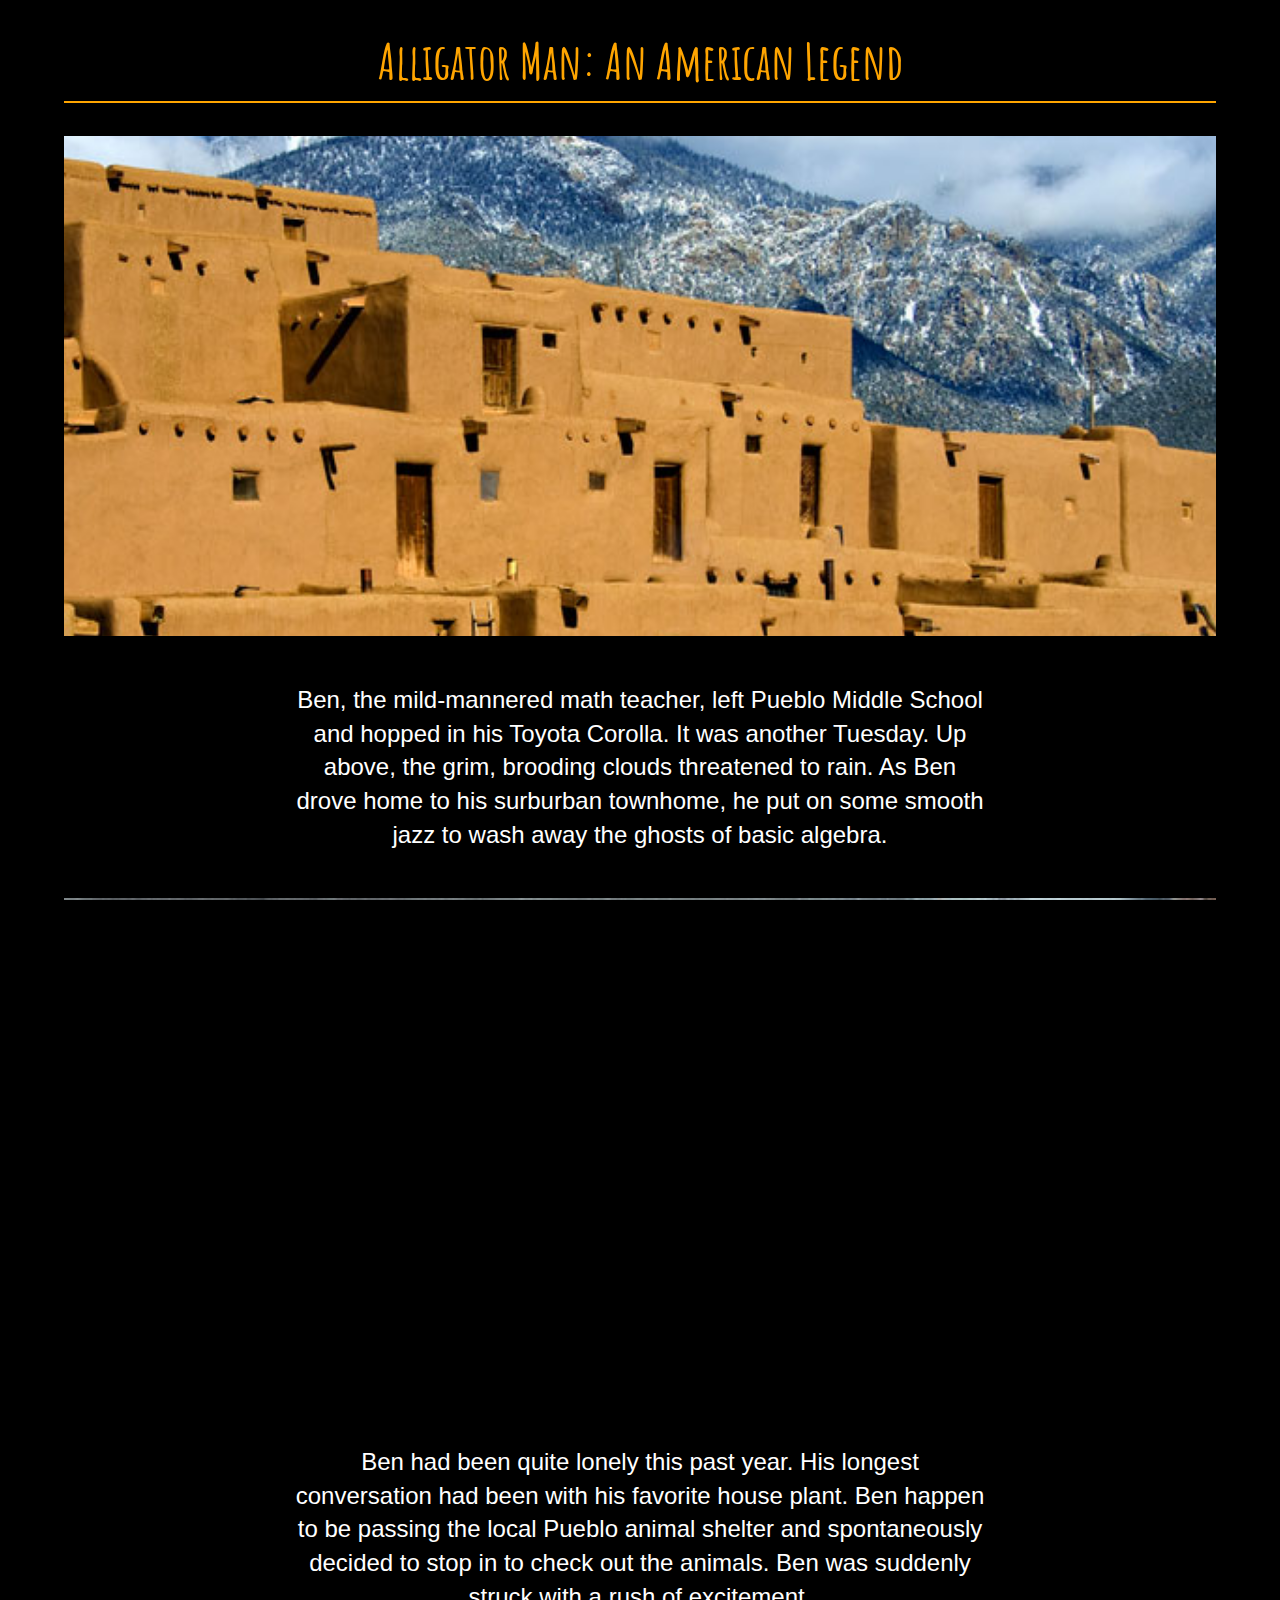
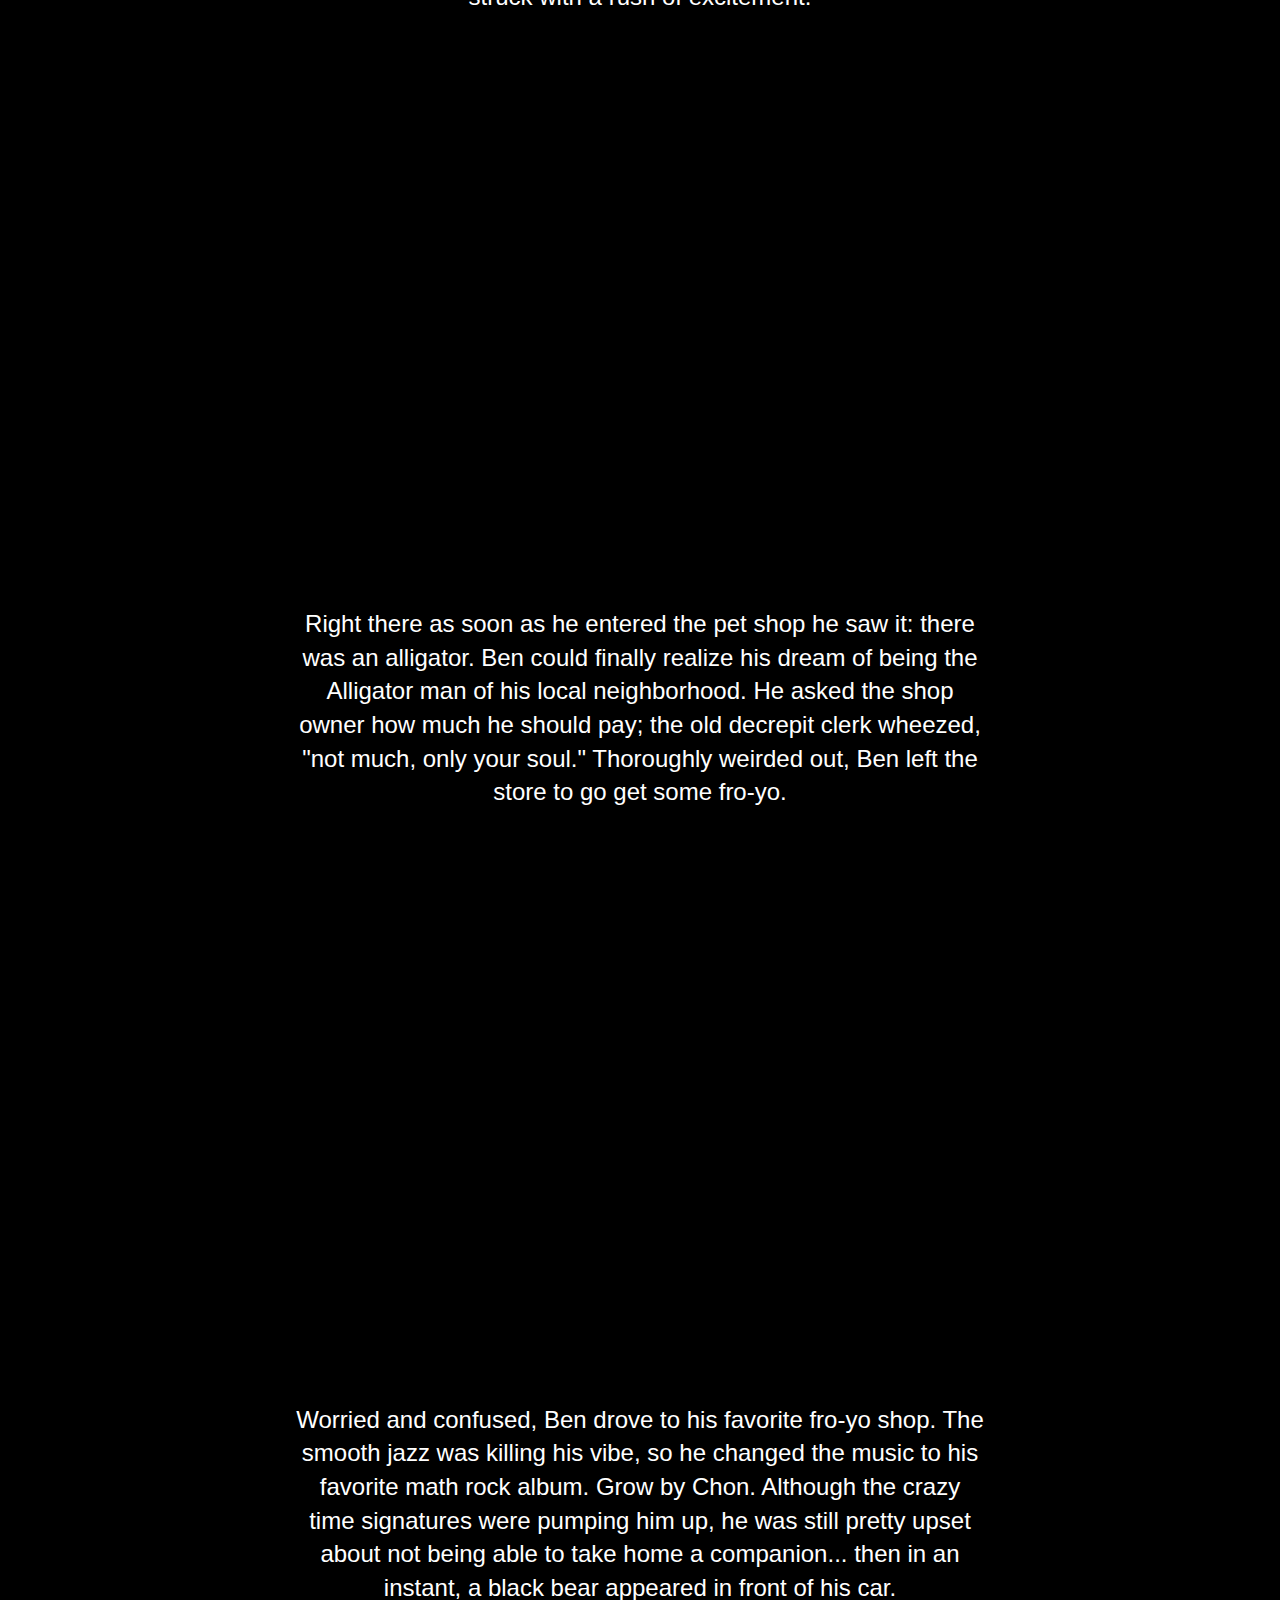
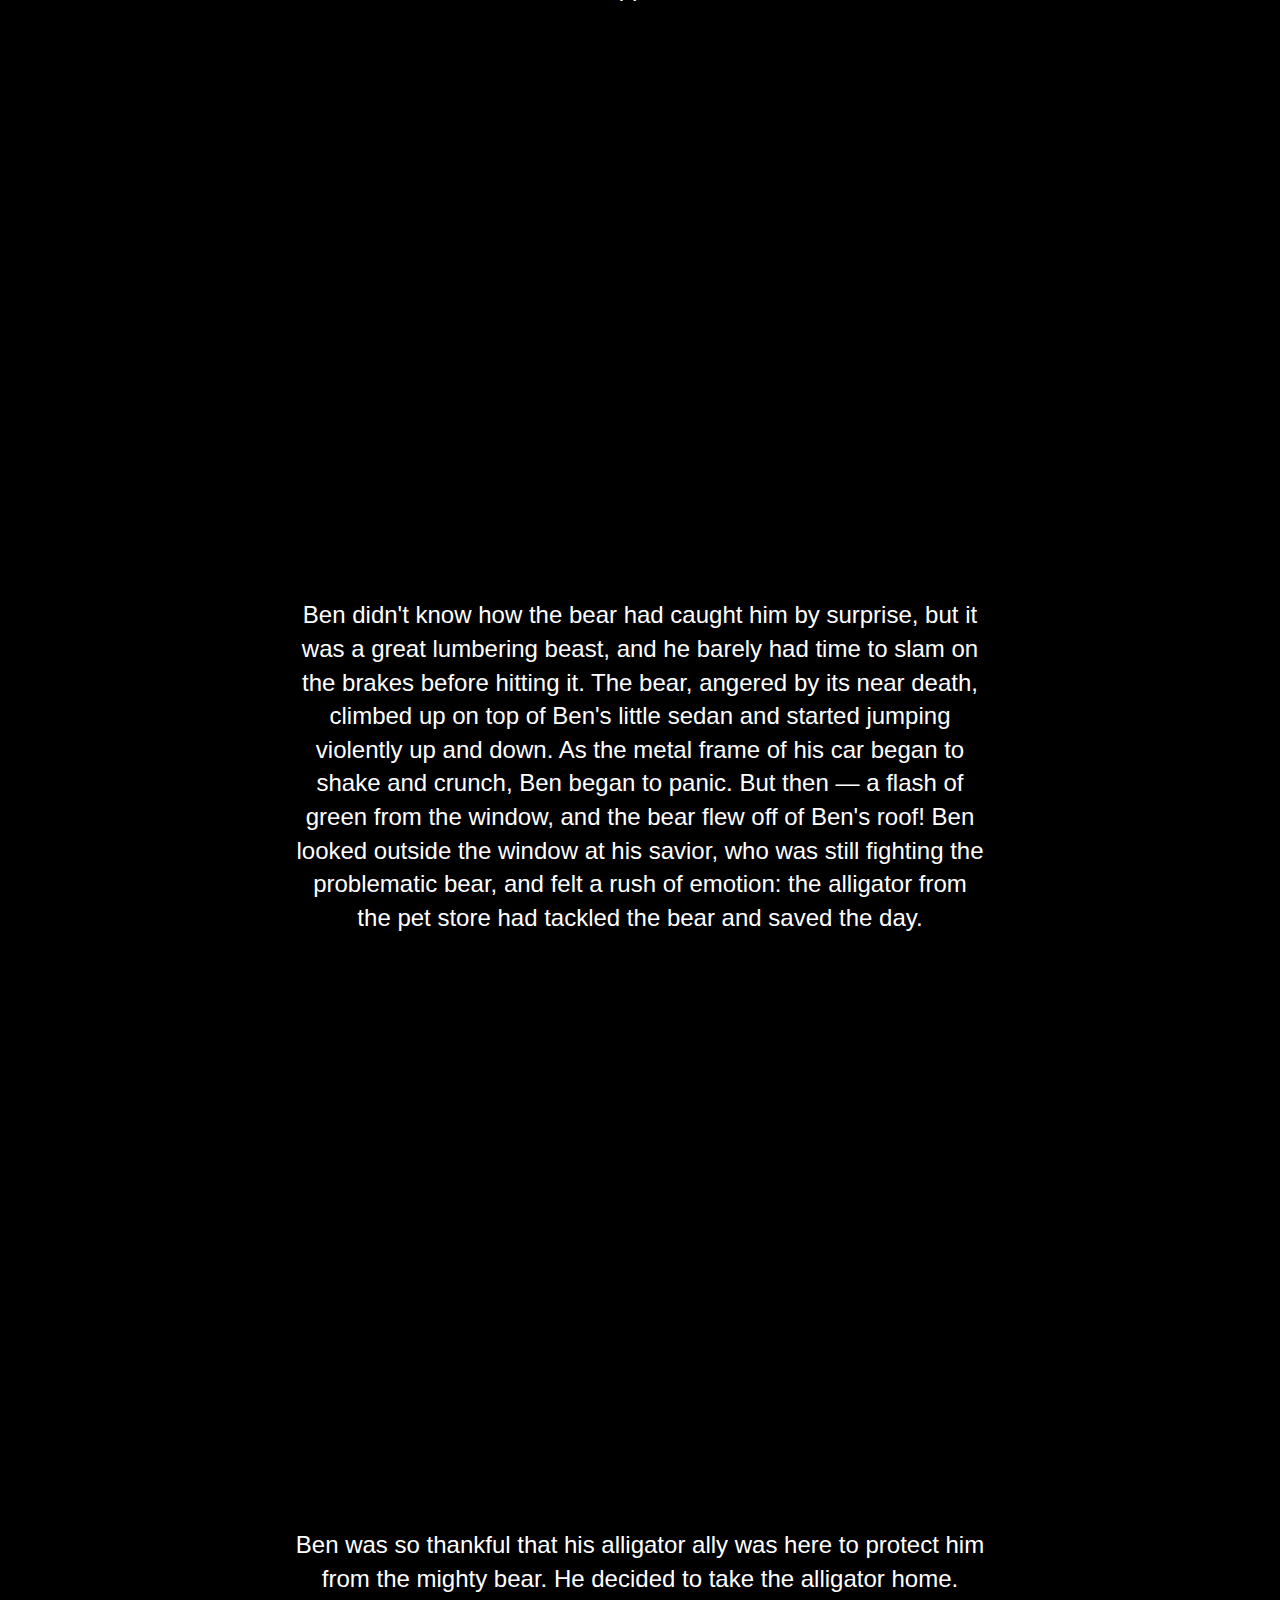
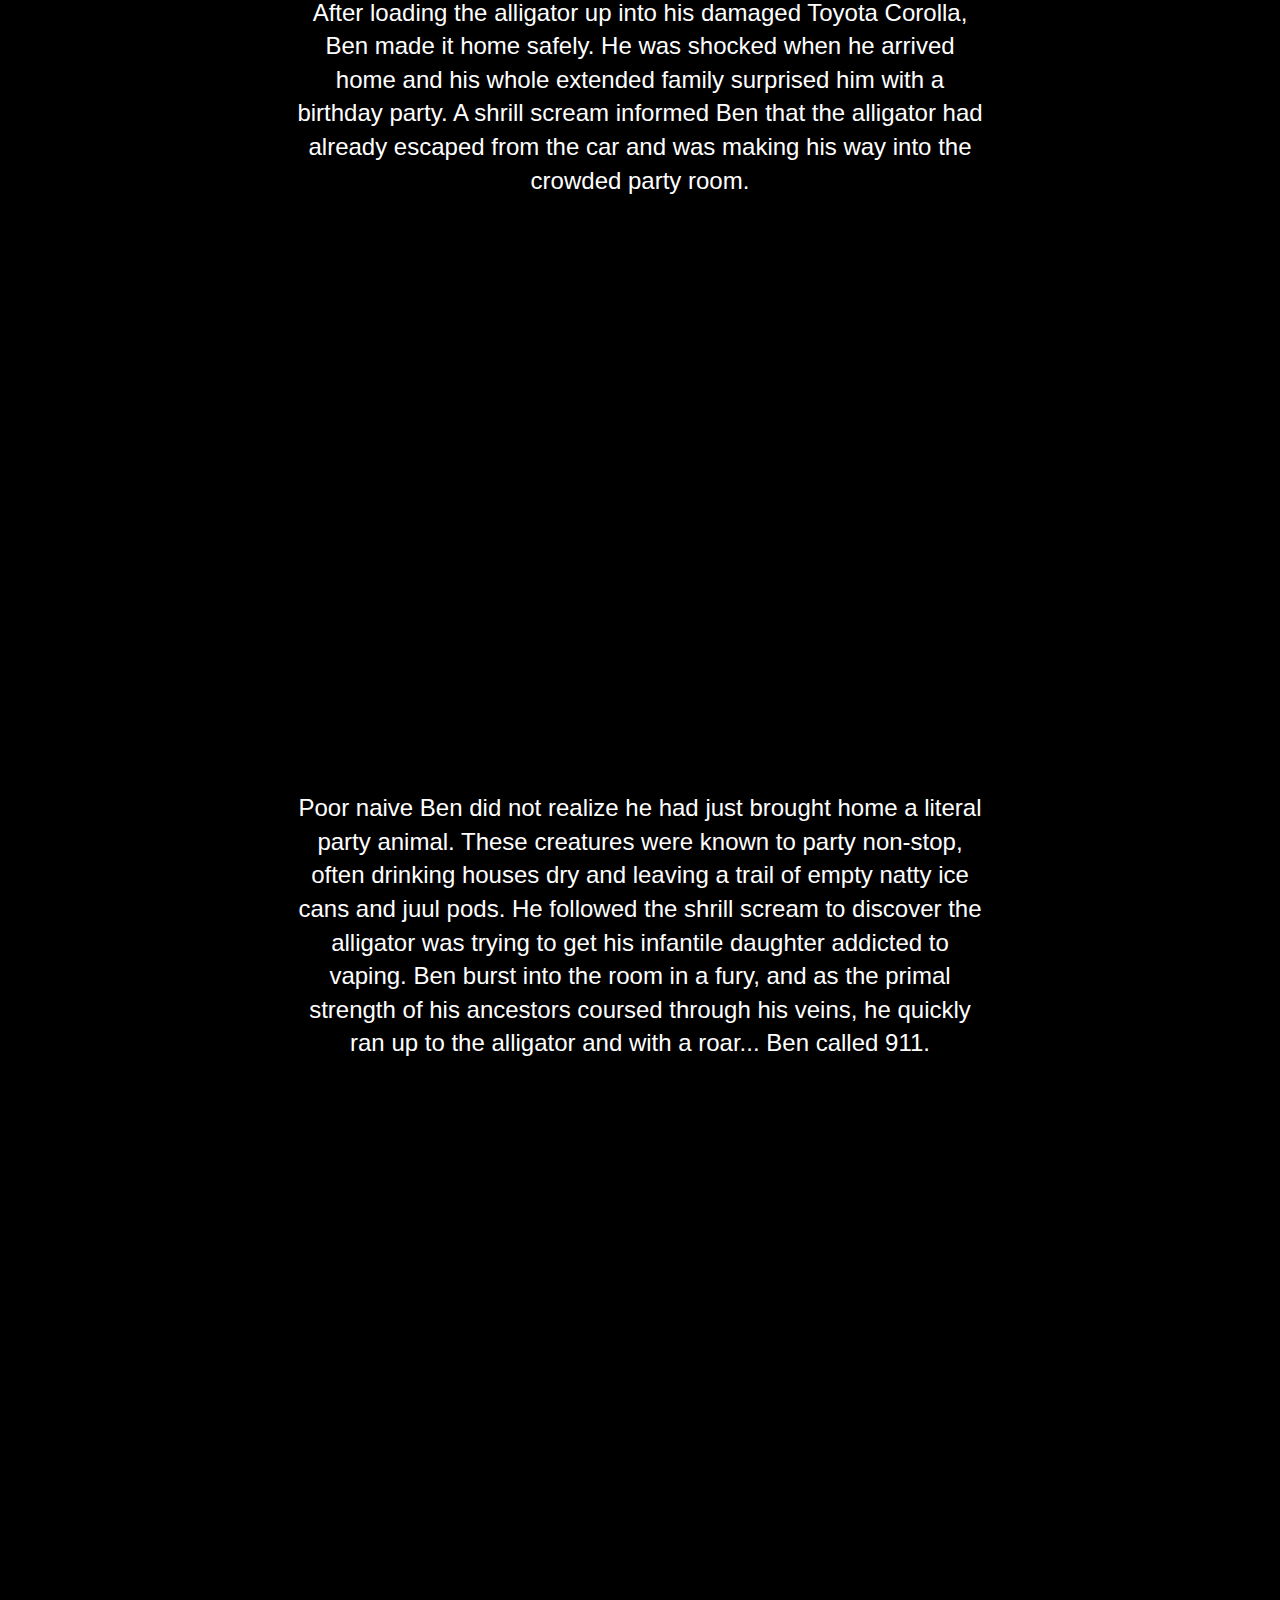
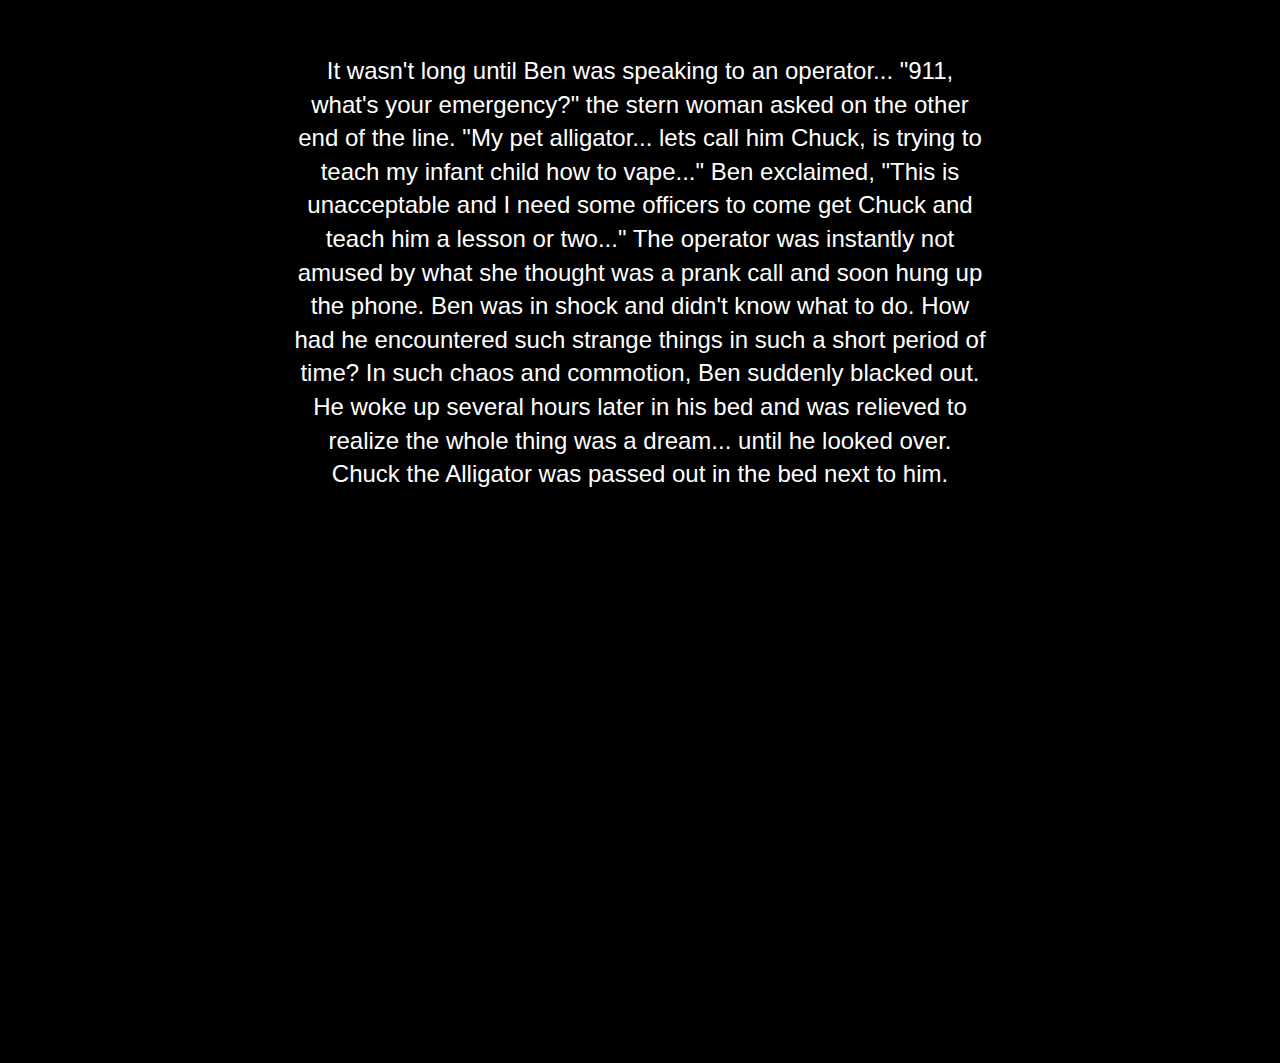
==== commit 119c6771: "more fixes" ====
--- a/index.html
+++ b/index.html
@@ -4,7 +4,7 @@
 <head>
   <meta charset="utf-8">
   <meta http-equiv="x-ua-compatible" content="ie=edge">
-  <title>Alligater Man</title>
+  <title>Alligator Man</title>
   <meta name="description" content="">
   <meta name="viewport" content="width=device-width, initial-scale=1, shrink-to-fit=no">
 
--- a/css/mainstyle.css
+++ b/css/mainstyle.css
@@ -3,10 +3,14 @@
 color:white; 
 font-family: arial;
 padding: 2% 5% 2% 5%;
+
 }
 
 p{
 	text-align: center;
+	padding: 2% 20% 2% 20%;
+	font-size: 150%;
+
 }
 
 #title{
@@ -16,6 +20,8 @@
 	font-family: arial;
 	border-bottom: 2px solid orange;
 	padding-bottom: 5px;
+	font-family: 'Amatic SC', cursive;
+	font-size: 50px;
 }
 .parallax{
 	background-attachment:fixed;
@@ -64,10 +70,7 @@
 	background-image: url("../img/gator.jpg");
 
 }
-p{
-	padding: 2% 20% 2% 20%;
-	font-size: 150%;
-}
+
 
 /* 
 Parallax tutorial:
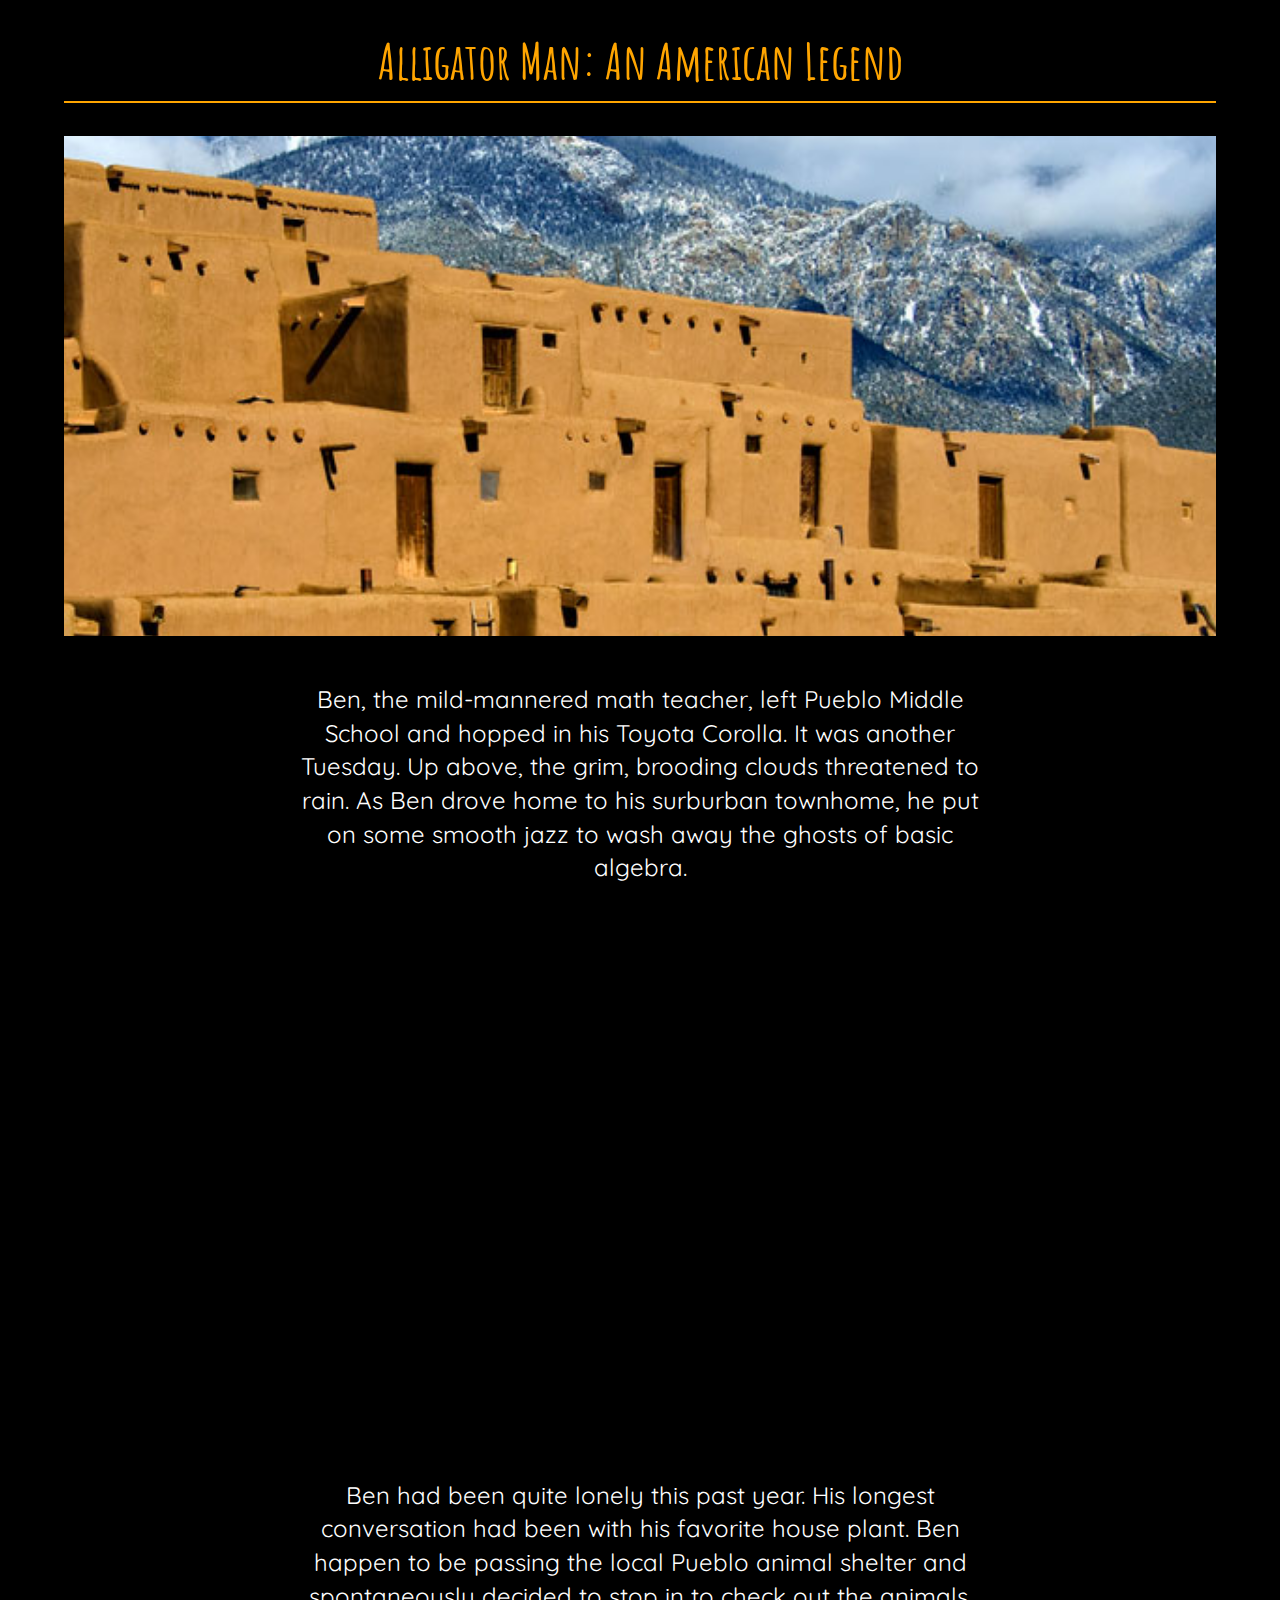
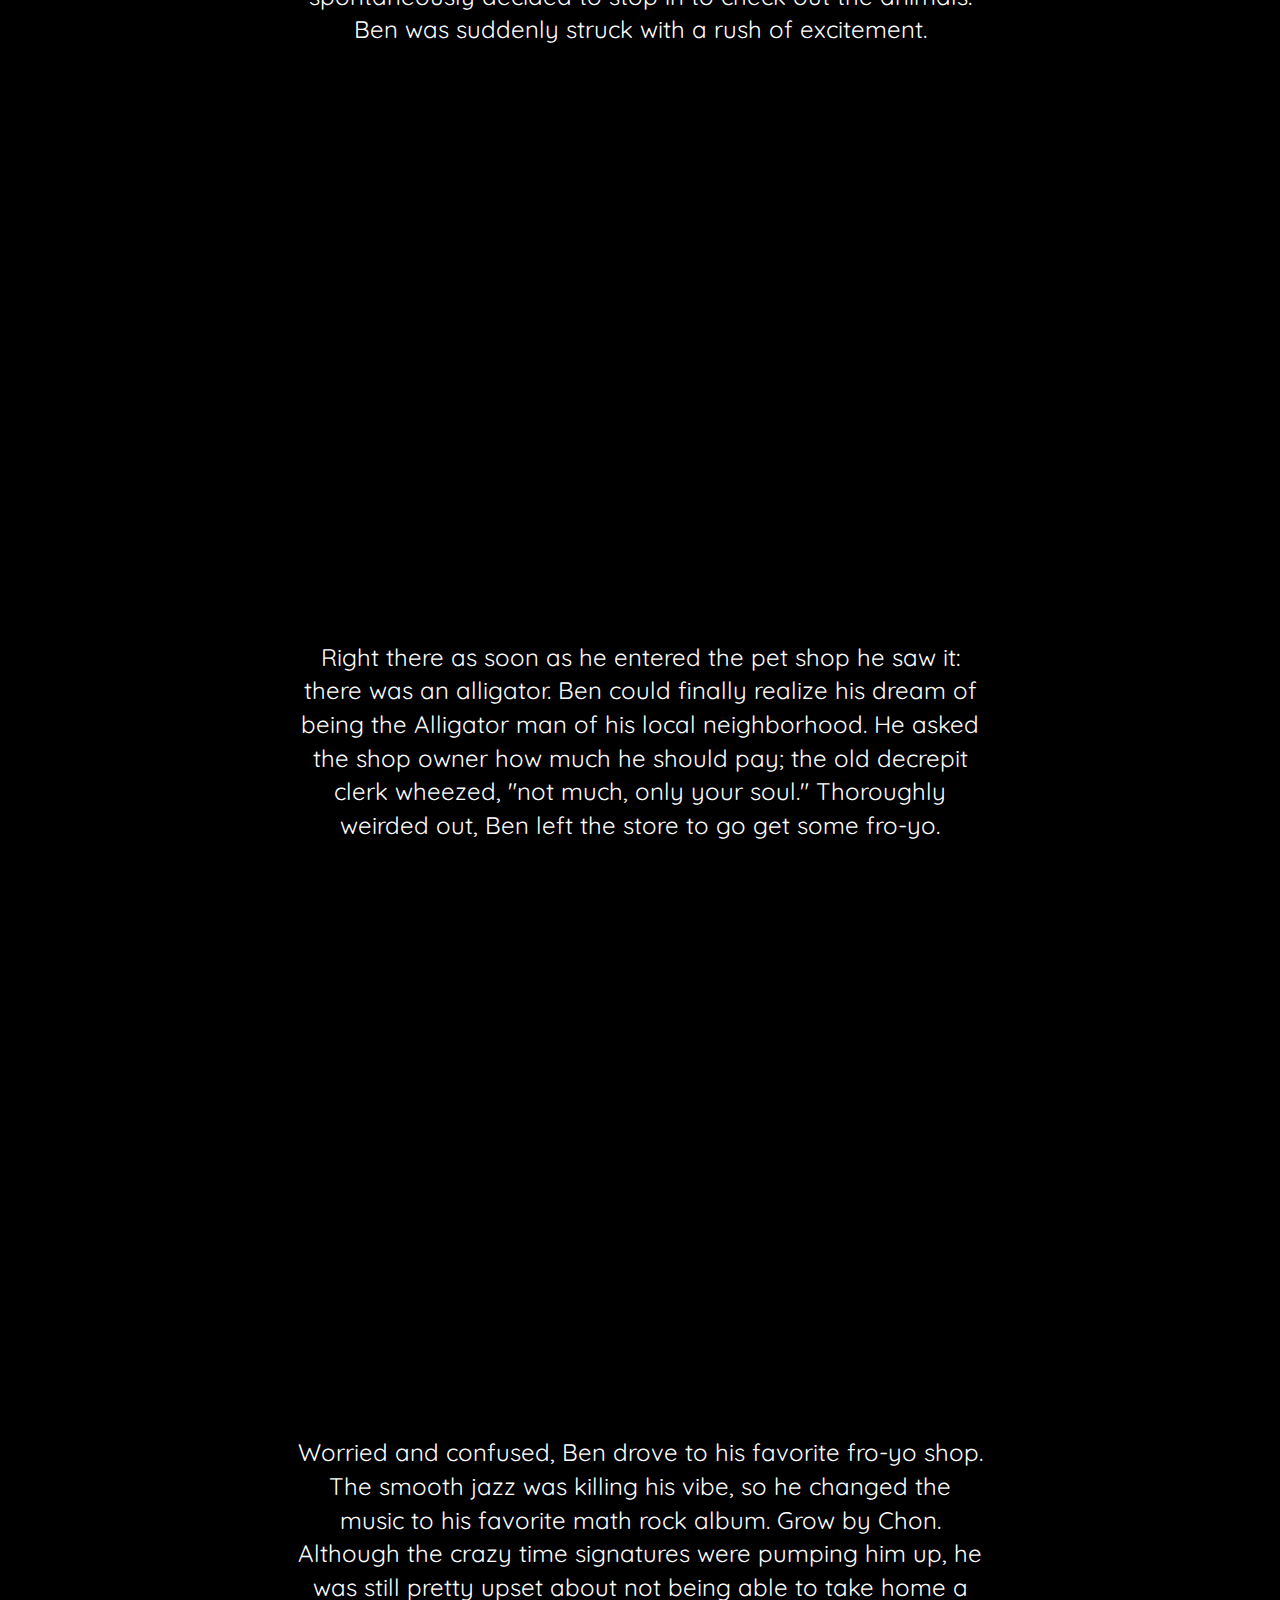
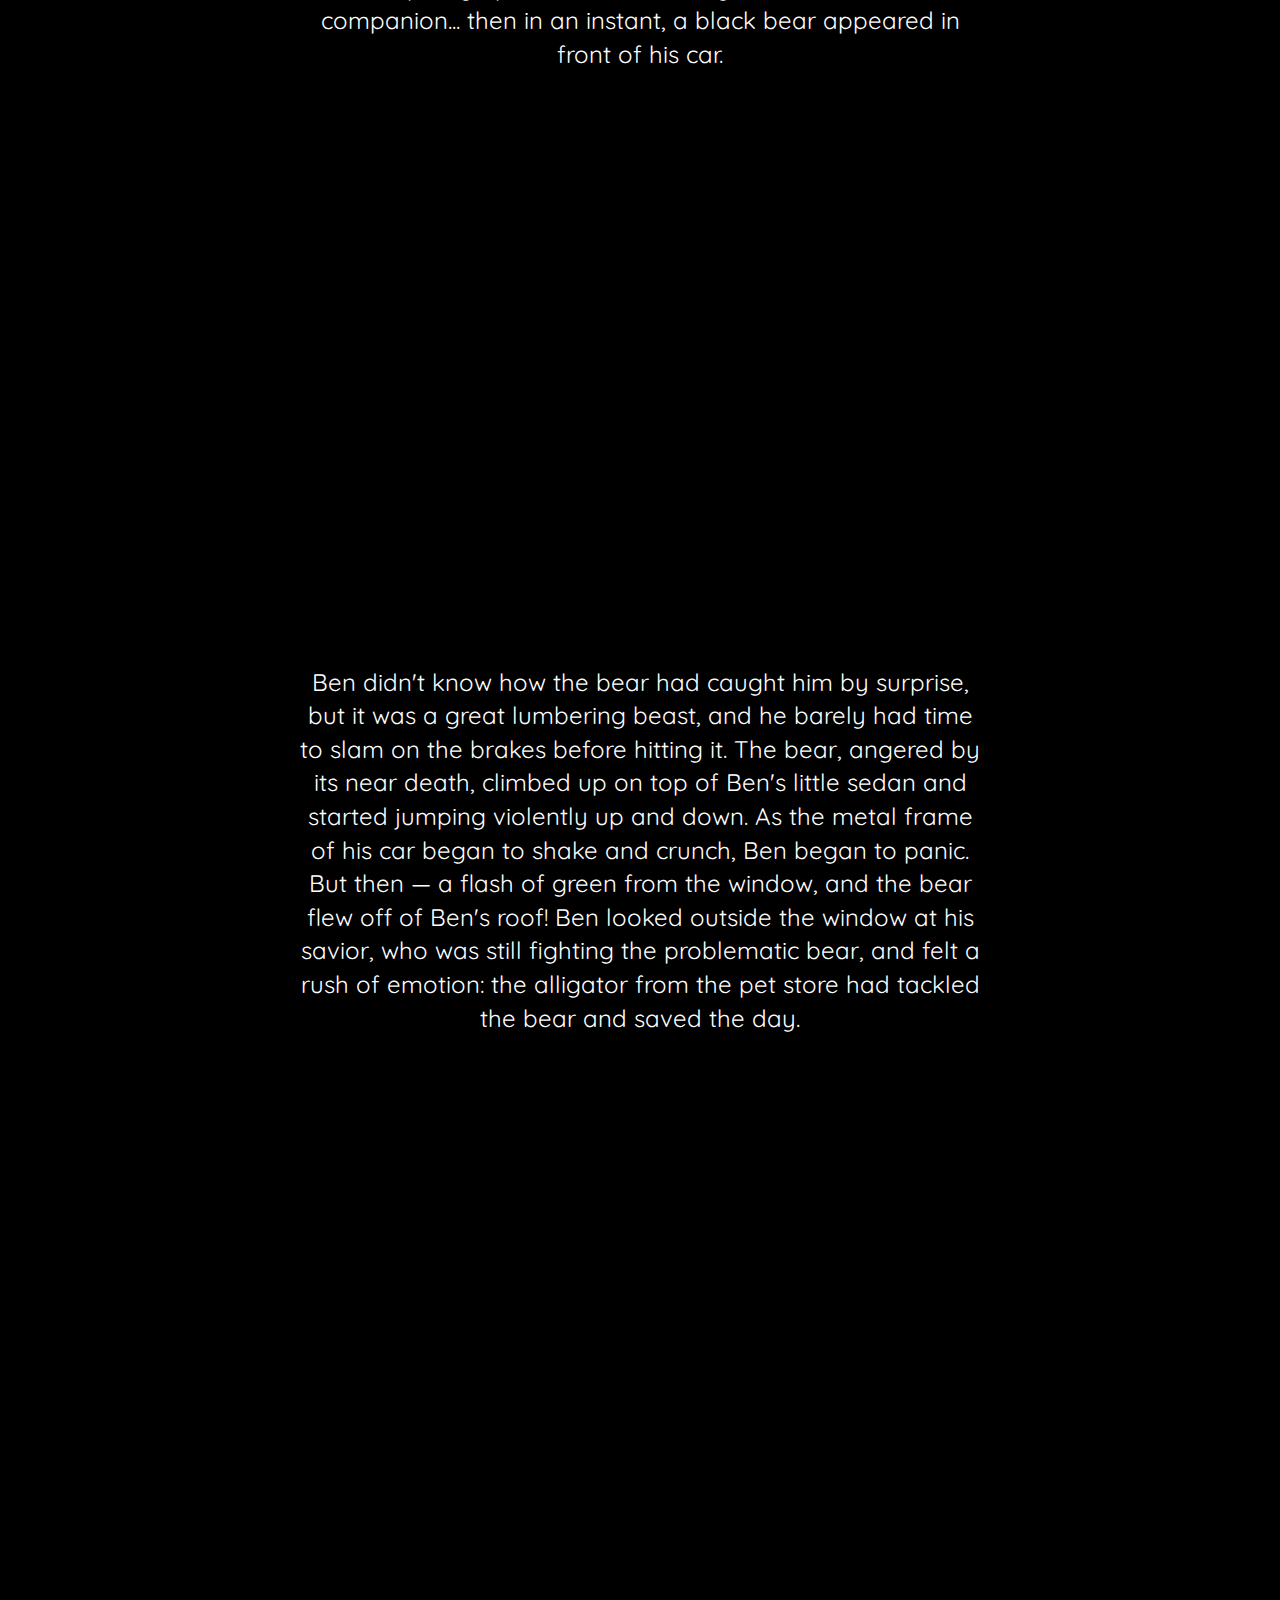
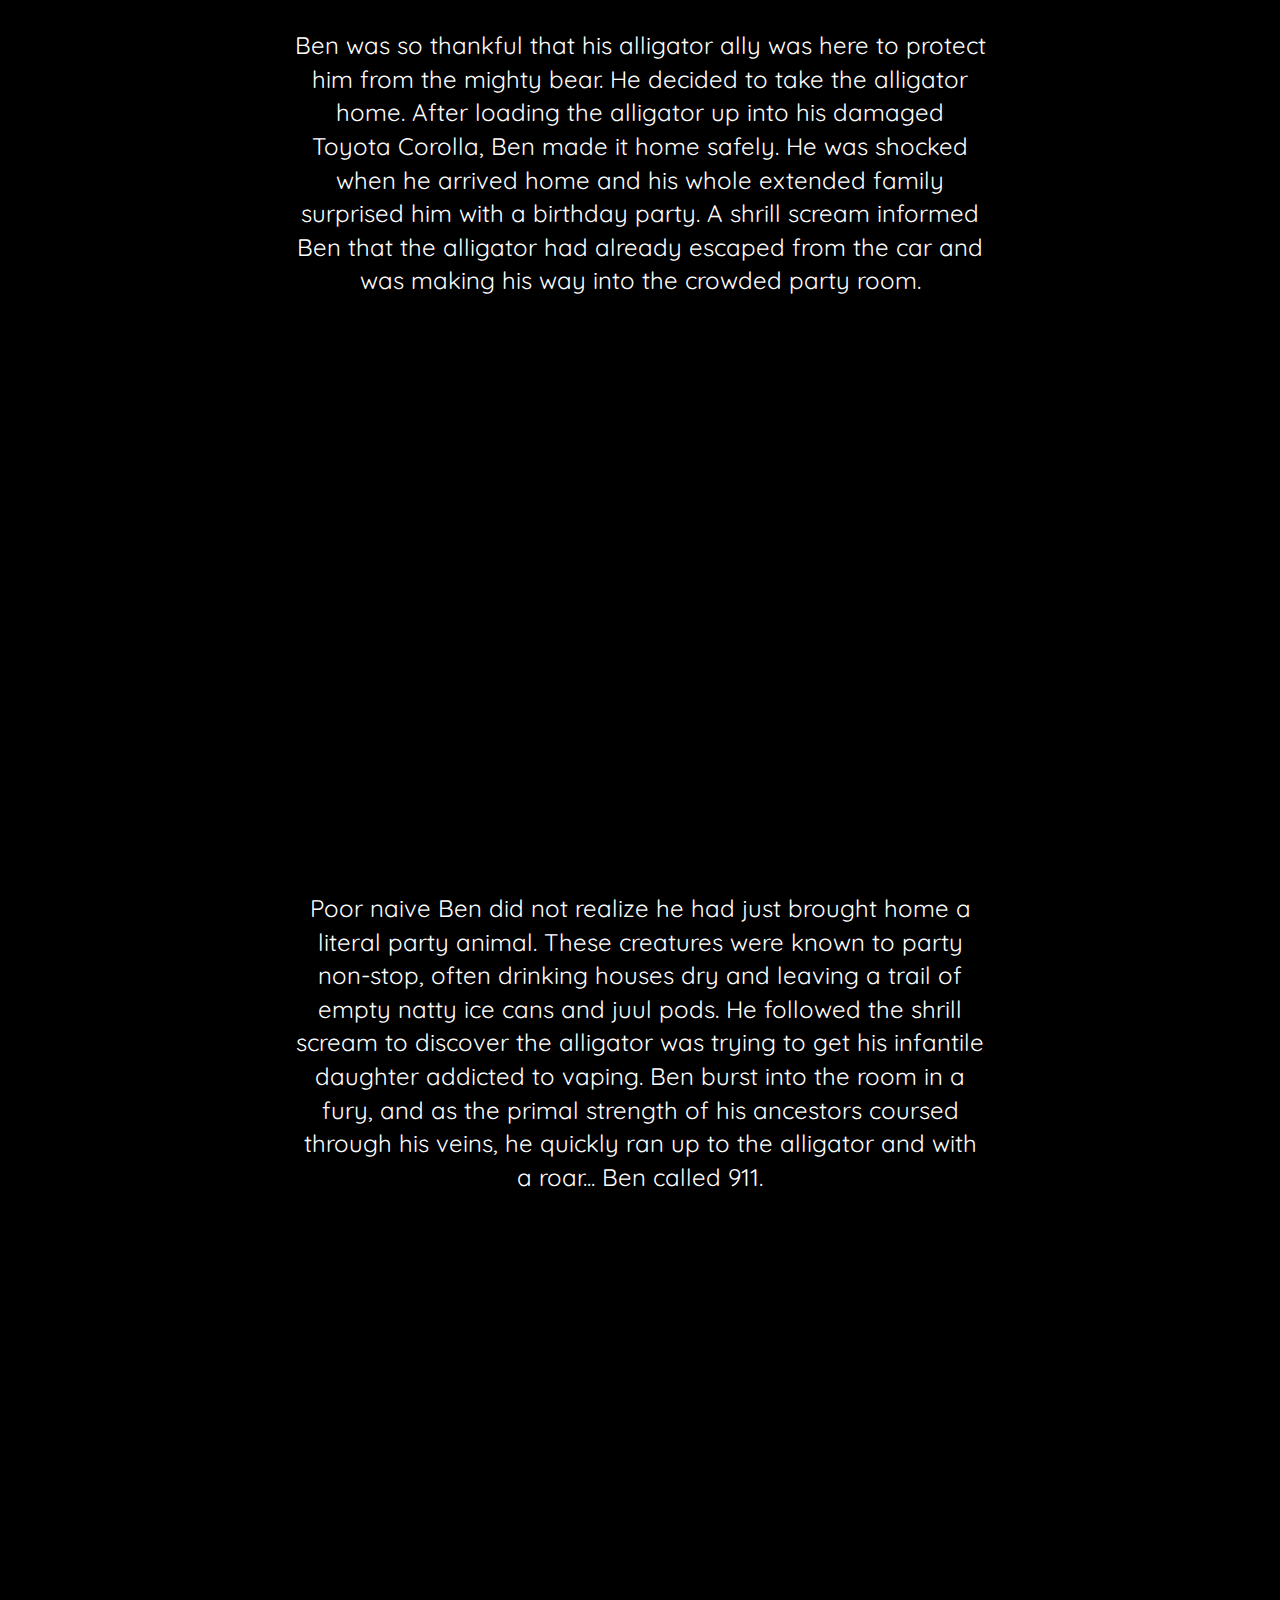
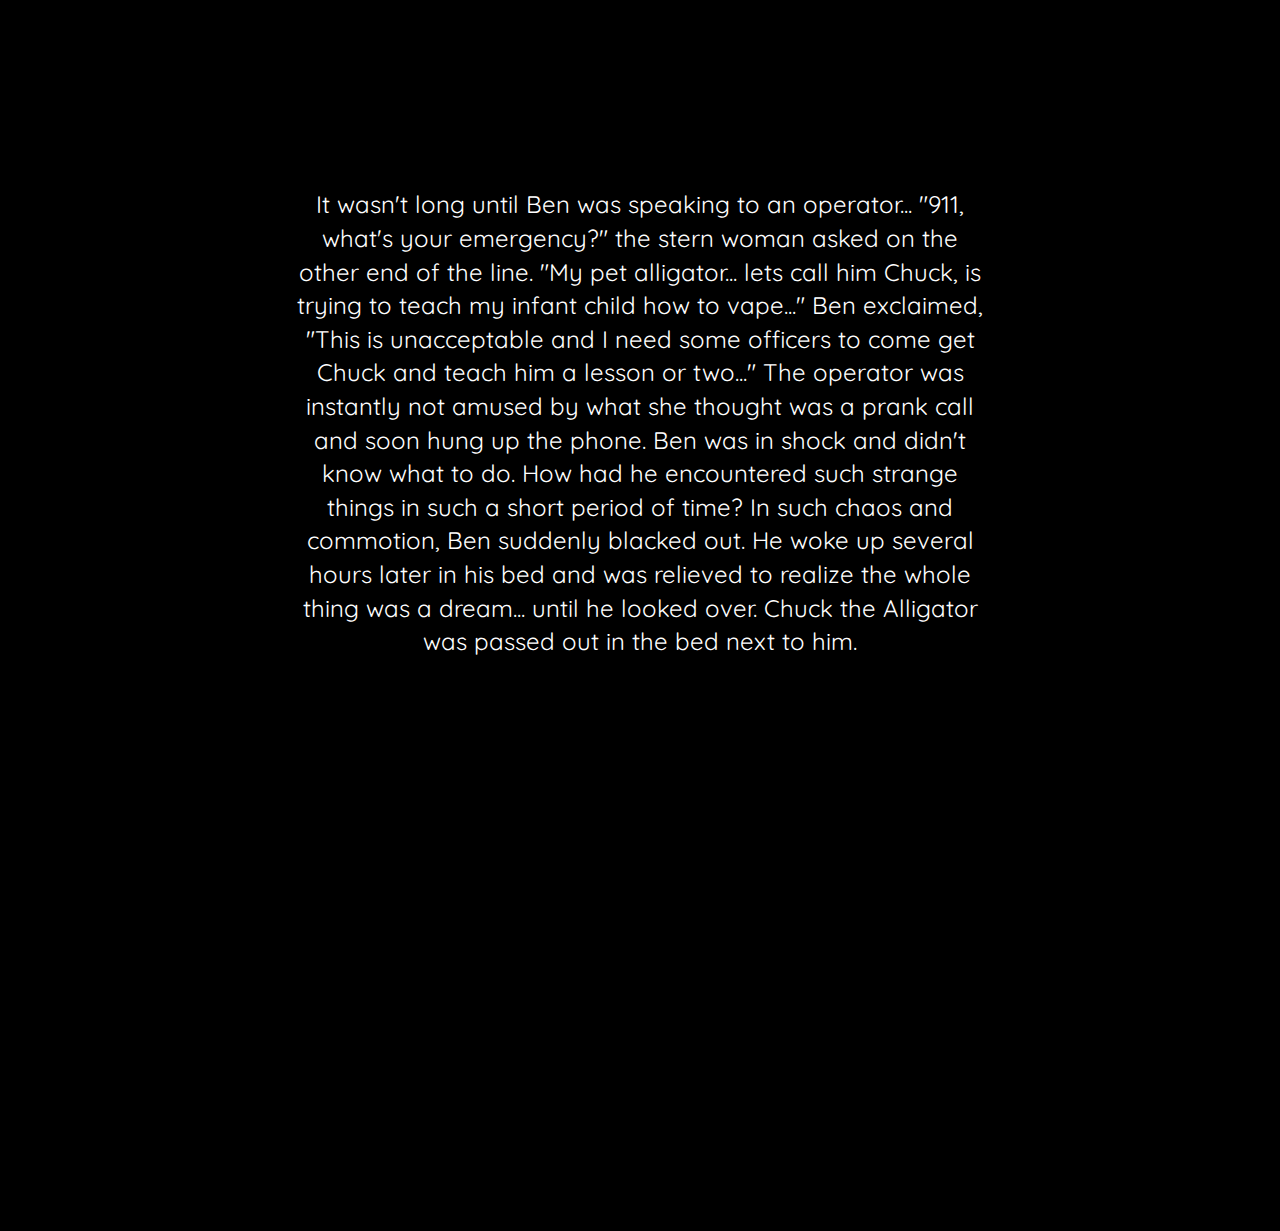
==== commit ba41c1e7: "font change" ====
--- a/index.html
+++ b/index.html
@@ -20,7 +20,7 @@
 <!-- Tab icon -->
   <link rel="icon" href="favicon.ico">
   <link href="https://fonts.googleapis.com/css?family=Amatic+SC" rel="stylesheet">
-
+  <link href="https://fonts.googleapis.com/css?family=Quicksand" rel="stylesheet">
 
 </head>
 
--- a/css/mainstyle.css
+++ b/css/mainstyle.css
@@ -1,16 +1,15 @@
 body{ 
-background:black;
-color:white; 
-font-family: arial;
-padding: 2% 5% 2% 5%;
-
+	background:black;
+	color:white; 
+	font-family: arial;
+	padding: 2% 5% 2% 5%;
 }
 
 p{
 	text-align: center;
 	padding: 2% 20% 2% 20%;
 	font-size: 150%;
-
+	font-family: 'Quicksand', sans-serif;
 }
 
 #title{
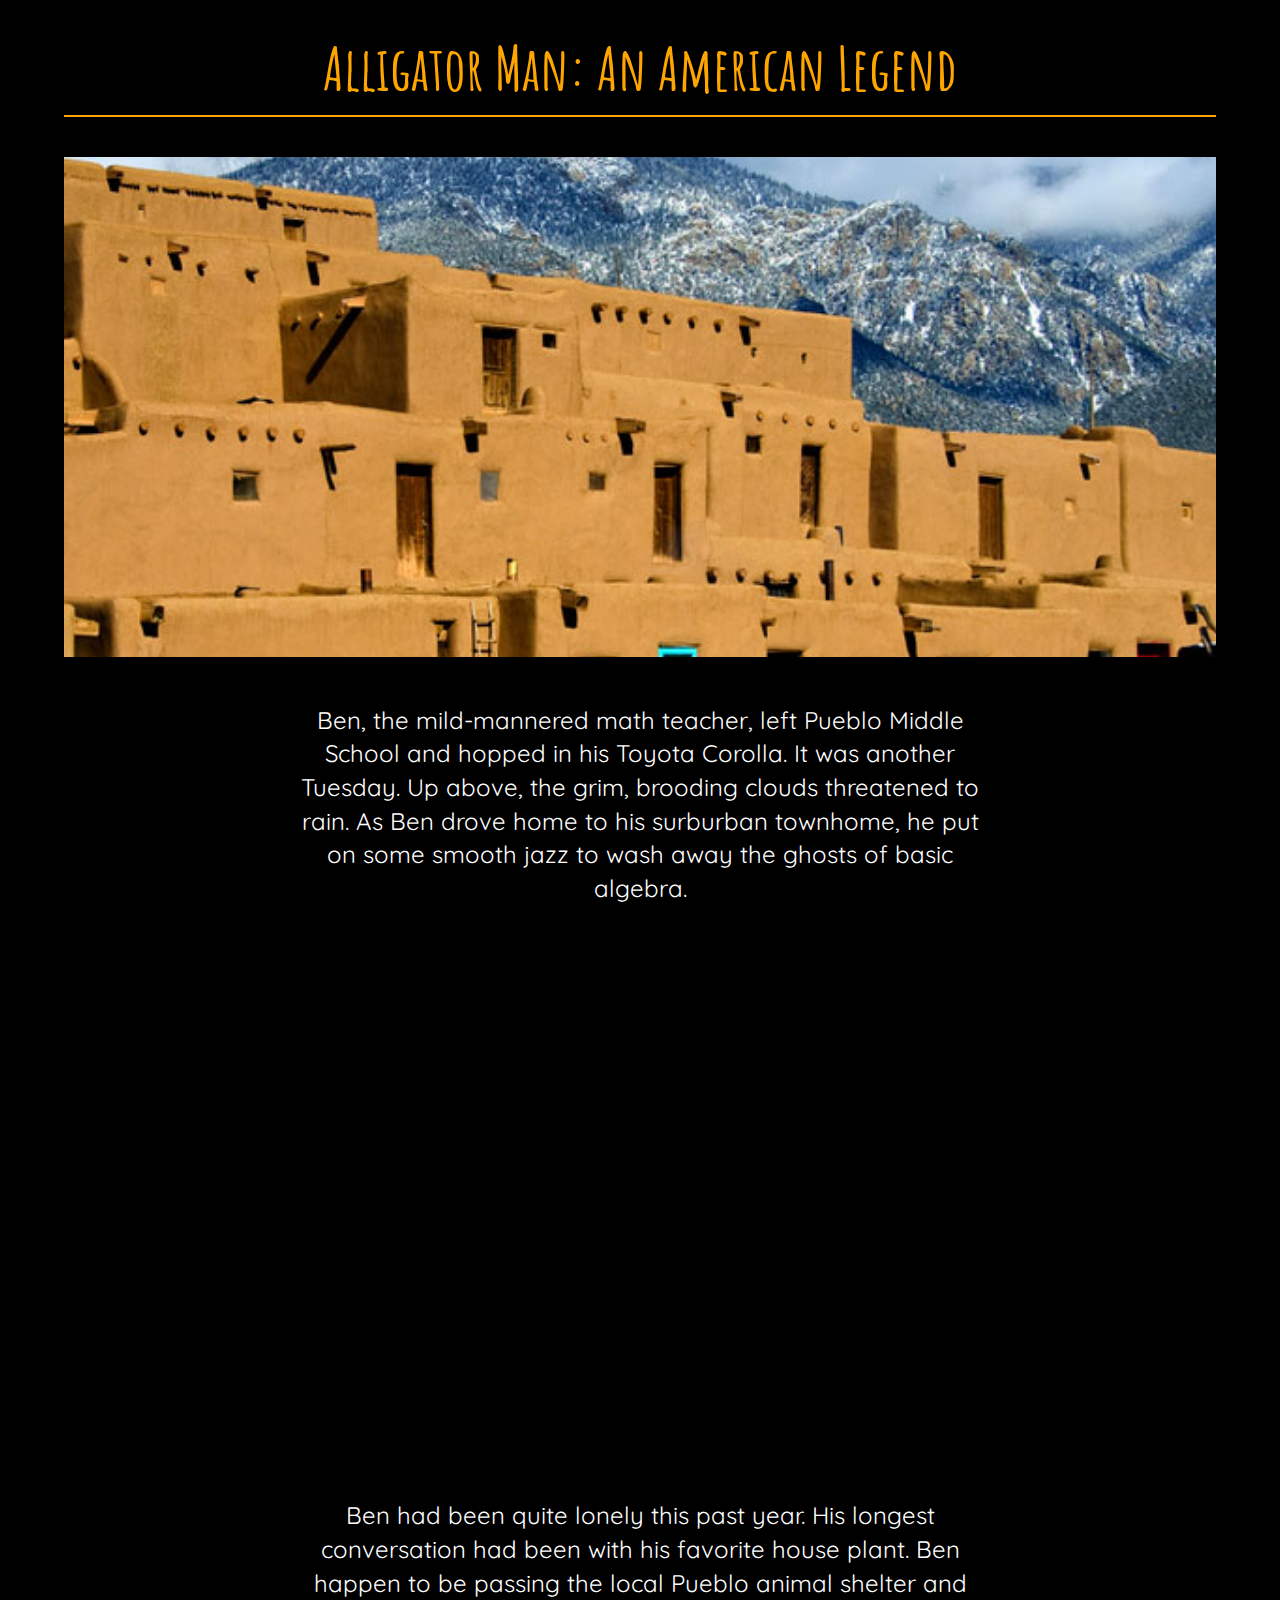
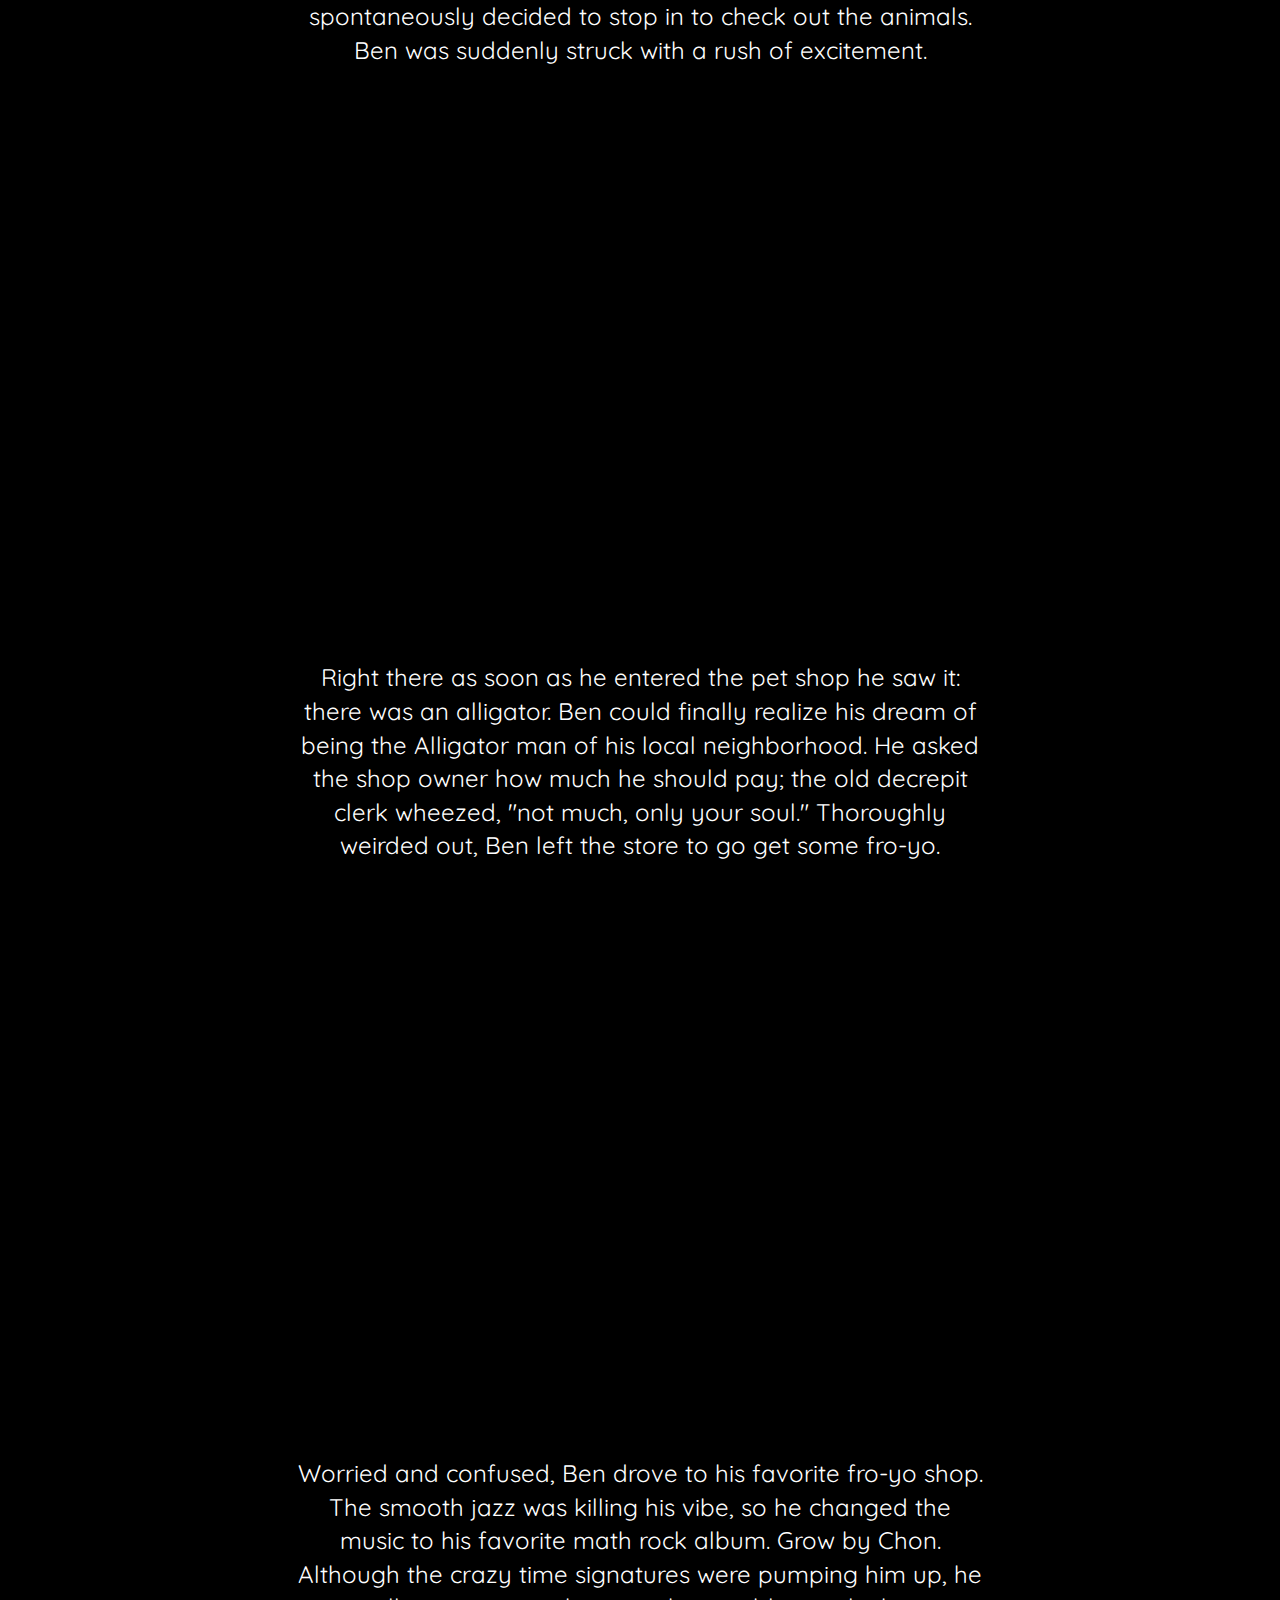
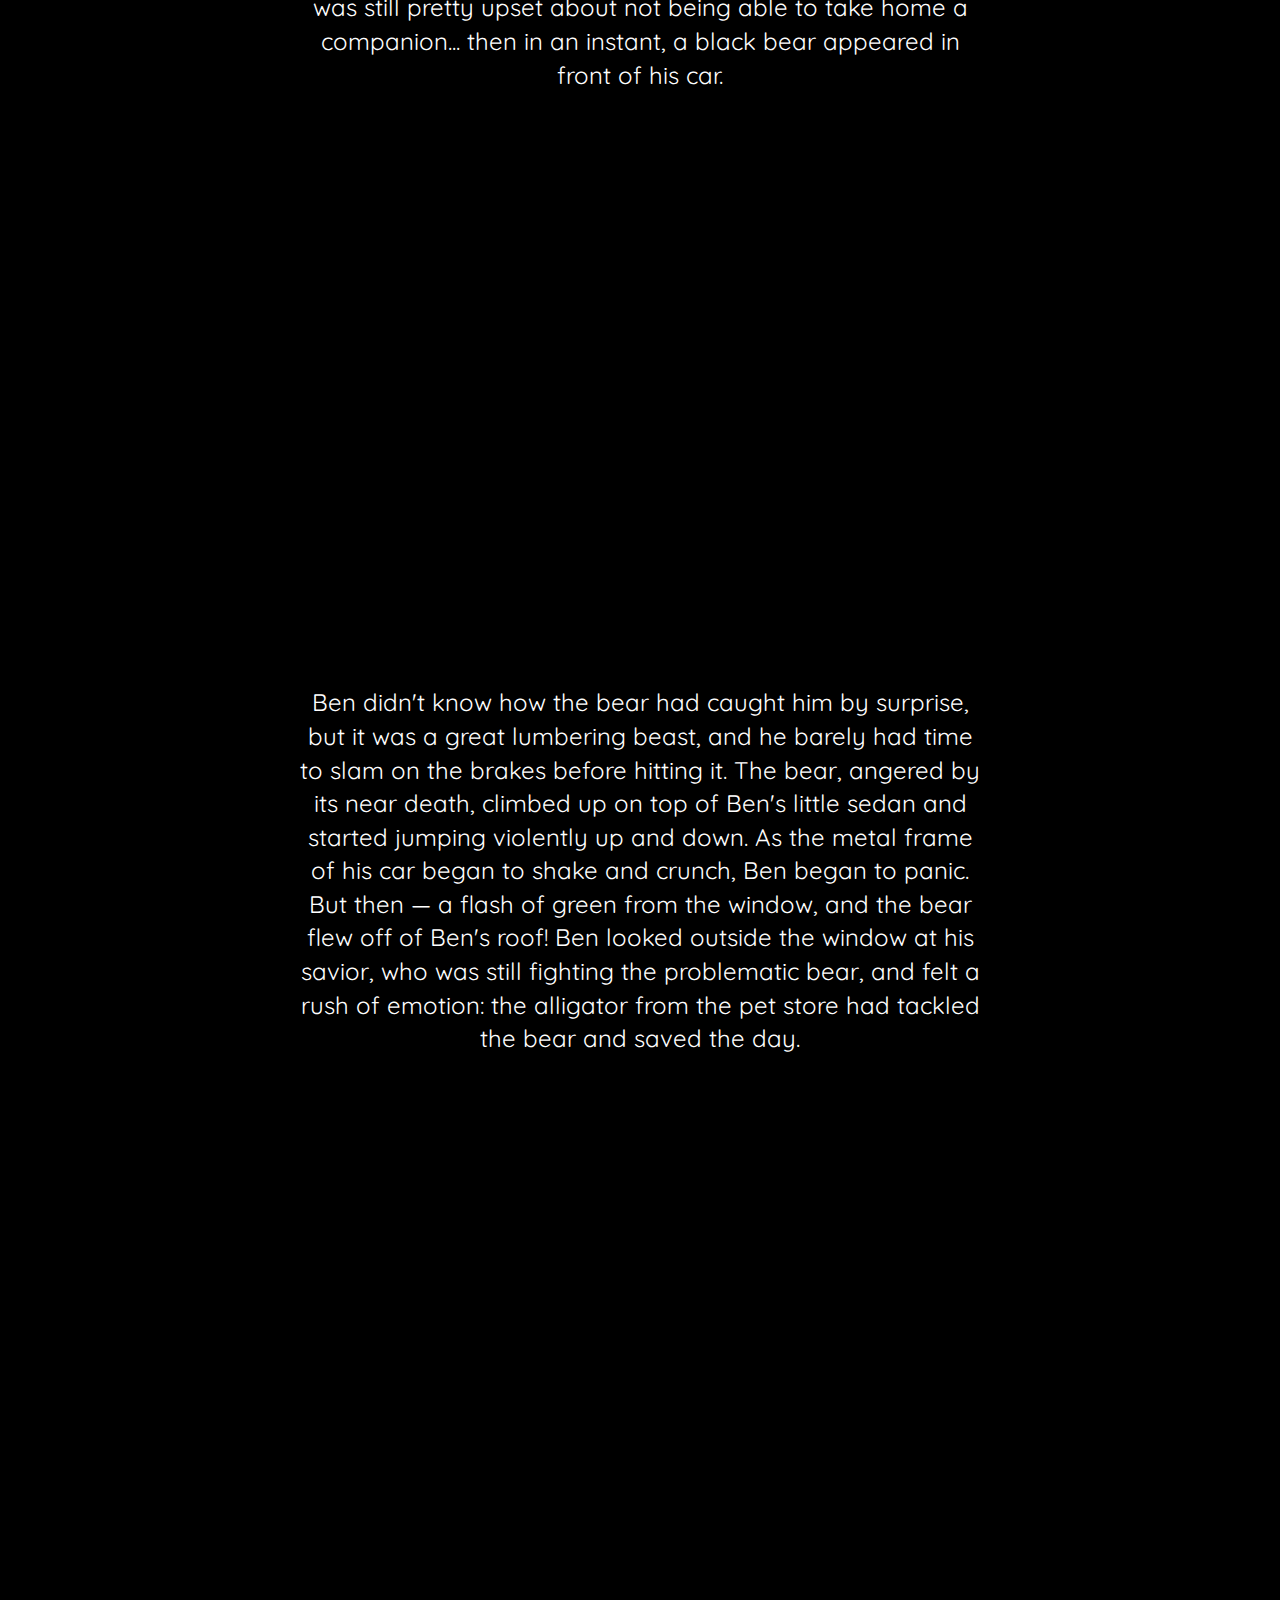
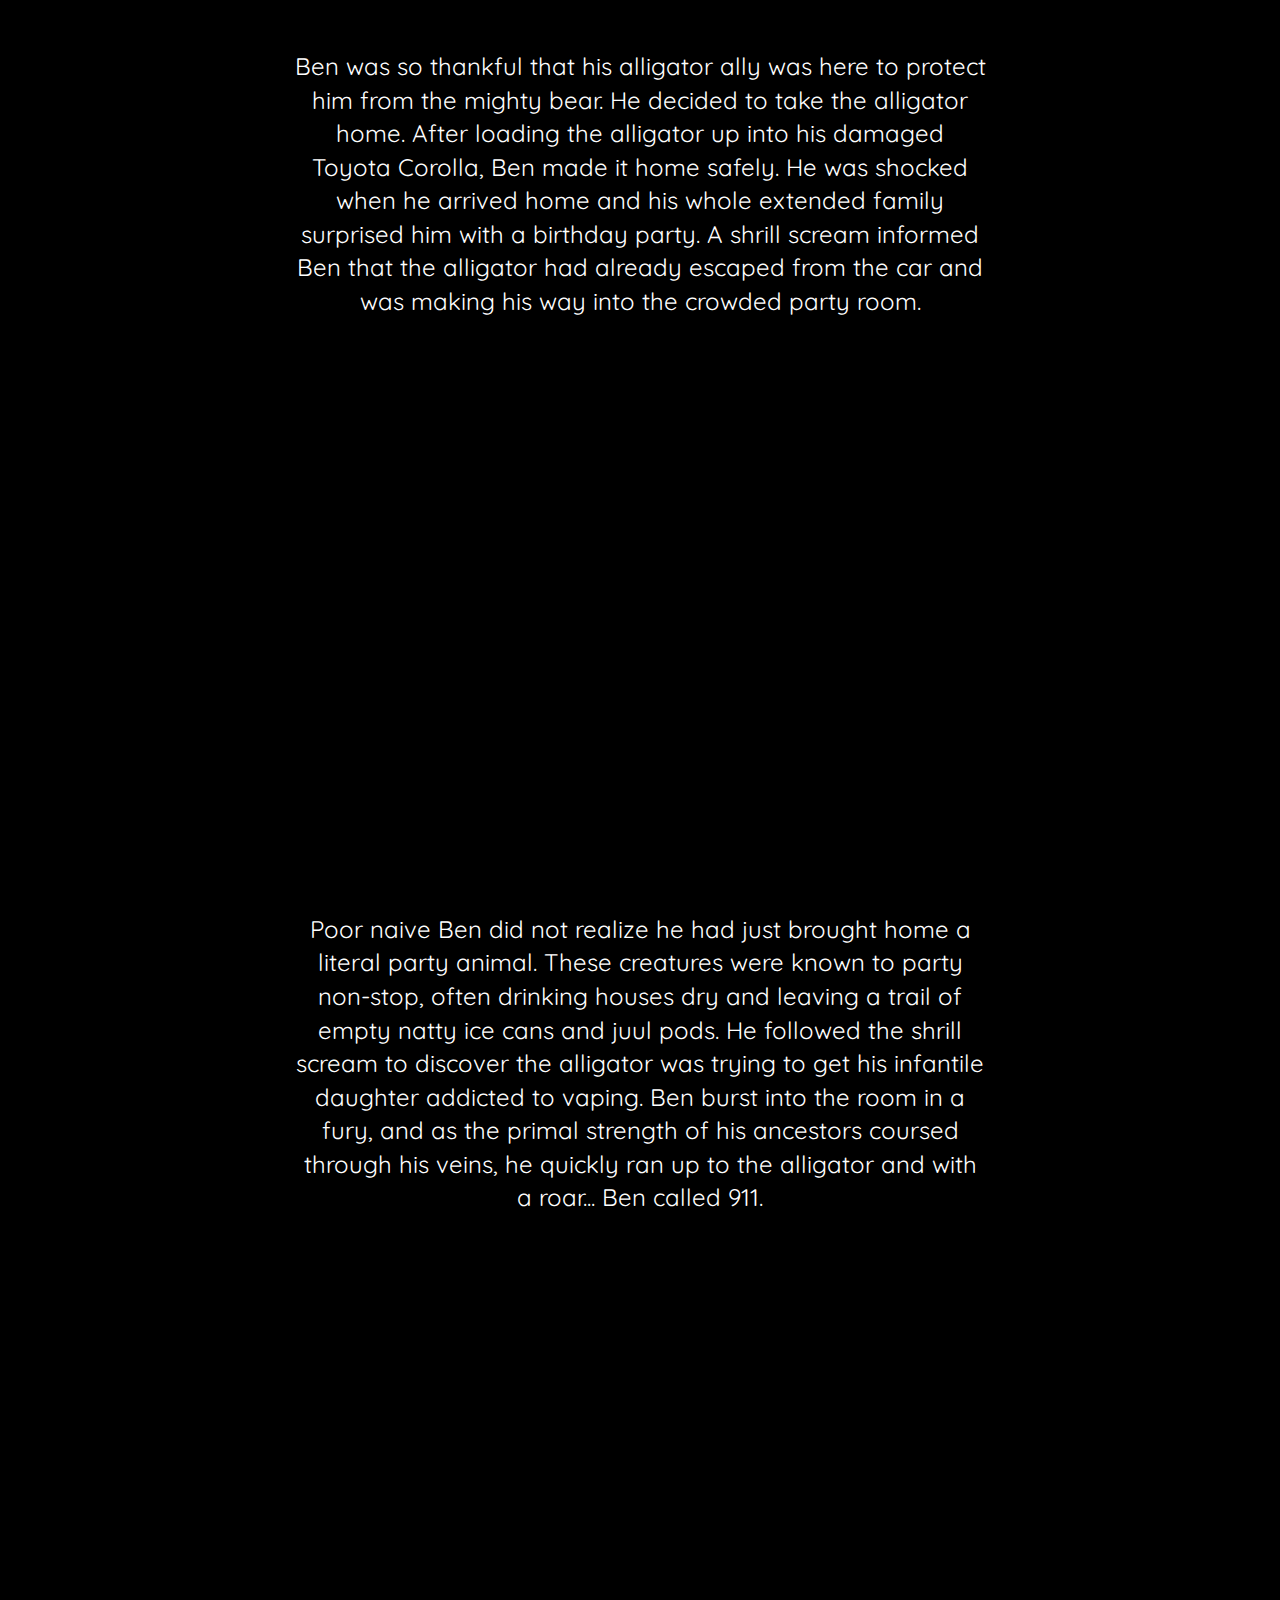
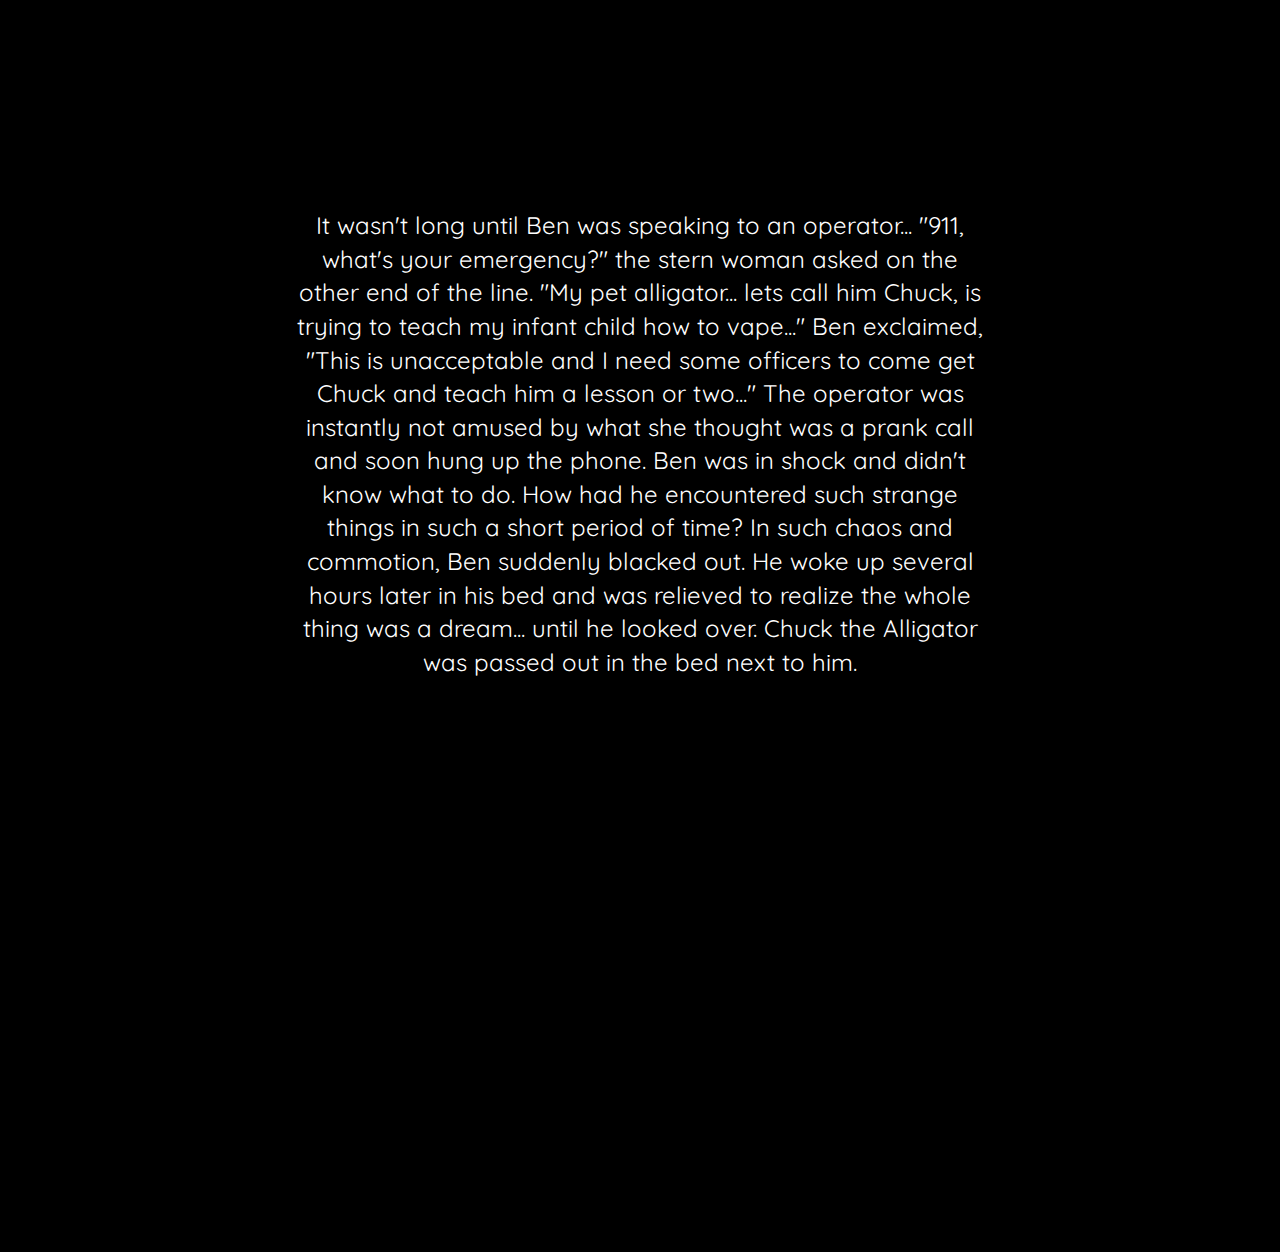
==== commit 605e3e3b: "adding lang tag" ====
--- a/index.html
+++ b/index.html
@@ -1,5 +1,5 @@
 <!doctype html>
-<html class="no-js" lang="">
+<html class="no-js" lang="en">
 
 <head>
   <meta charset="utf-8">
--- a/css/mainstyle.css
+++ b/css/mainstyle.css
@@ -20,7 +20,7 @@
 	border-bottom: 2px solid orange;
 	padding-bottom: 5px;
 	font-family: 'Amatic SC', cursive;
-	font-size: 50px;
+	font-size: 60px;
 }
 .parallax{
 	background-attachment:fixed;
